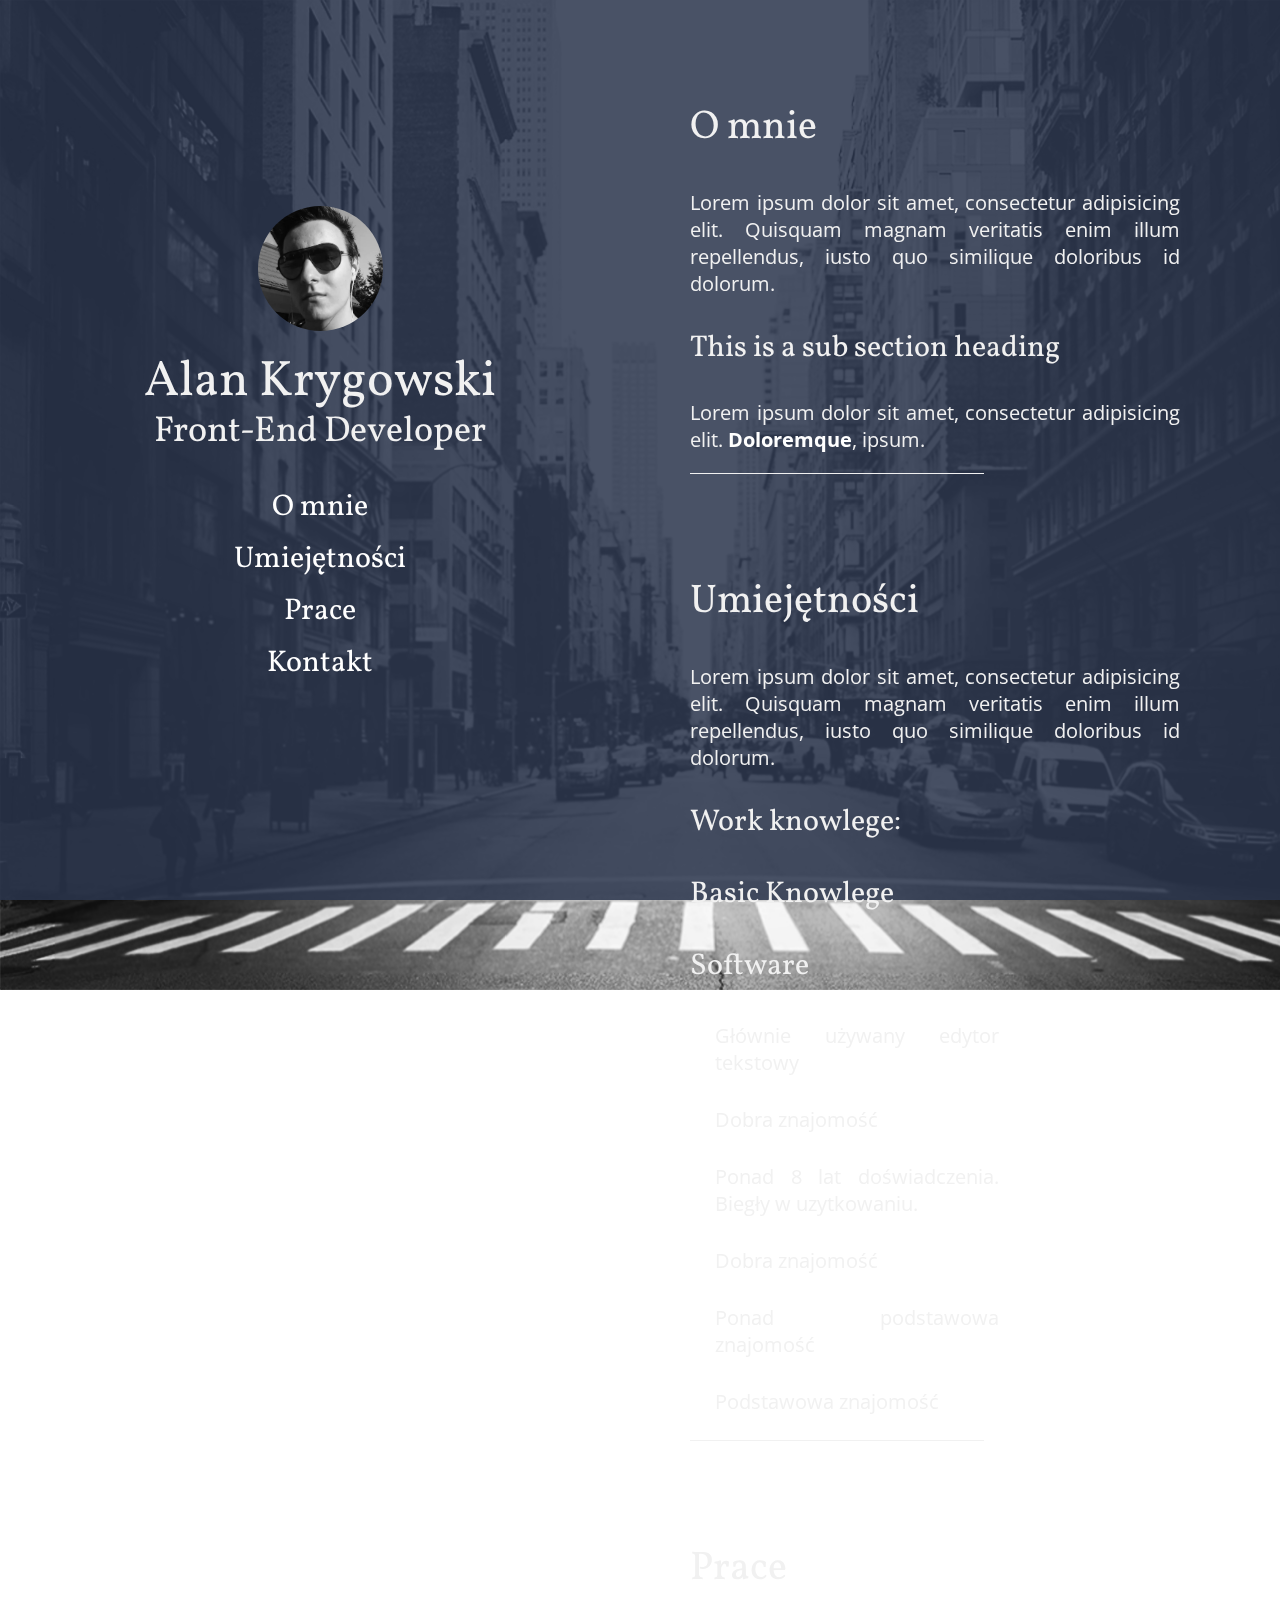
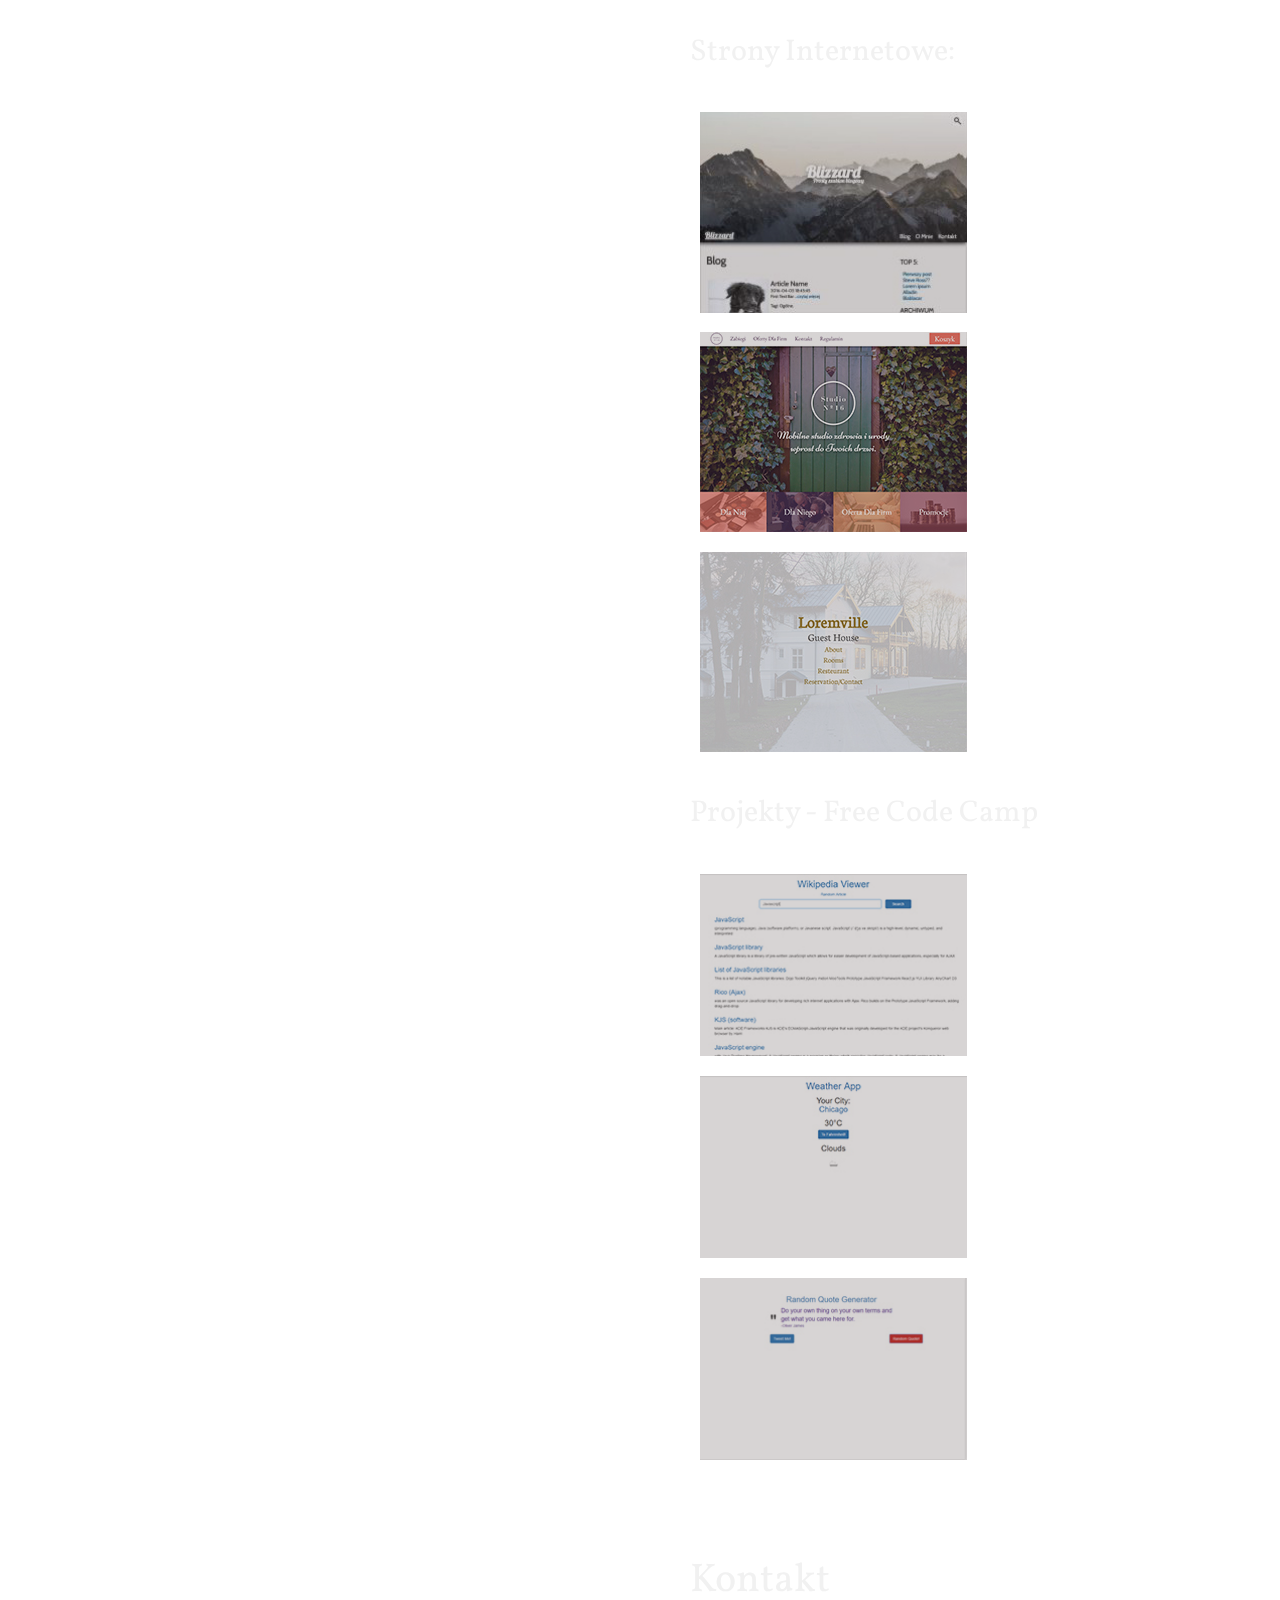
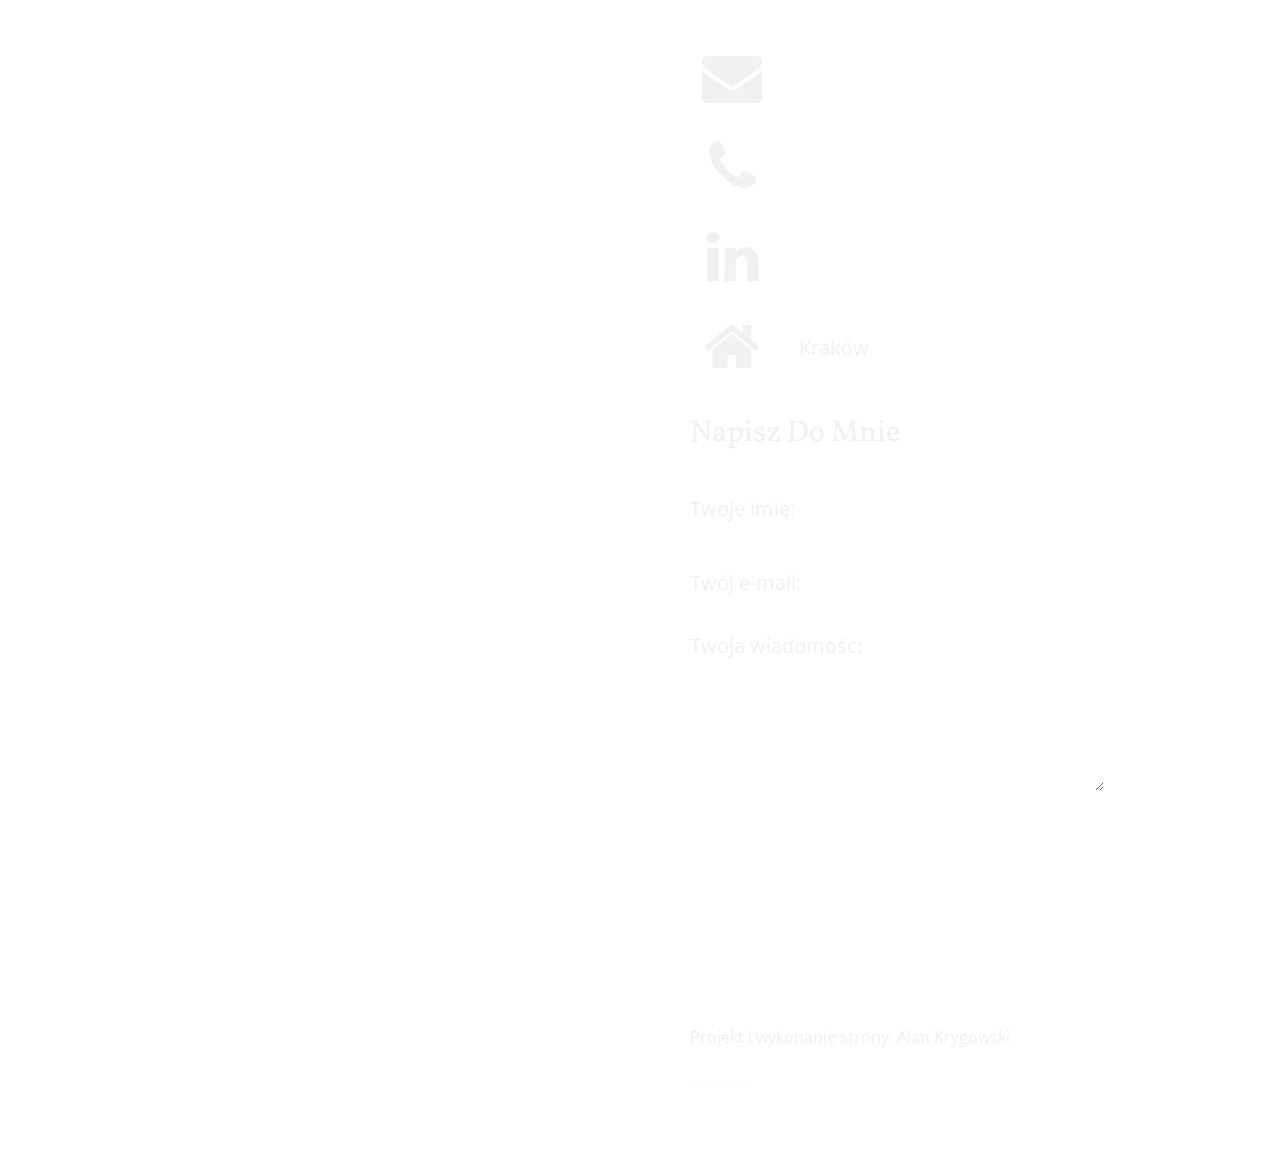
==== index.html @ 6f2c5461 "Added changing bg color, minor tweaks" ====
<!doctype html>

<html lang="en">
<head>
    <meta charset="utf-8">

    <title>Alan Krygowski</title>
    <meta name="description" content="Front End Developer Portfolio">
    <meta name="author" content="Alan Krygowski">
    <meta name="viewport" content="width=device-width, initial-scale=1">

    <link rel="stylesheet" href="css/normalize.css">
    <link rel="stylesheet" href="css/style.css">

    <!-- Fontello: -->
    <link rel="stylesheet" href="css/fontello-embedded.css">

    <!-- Devicon: -->
    <link rel="stylesheet" href="https://cdn.rawgit.com/konpa/devicon/master/devicon.min.css">

  <!--[if lt IE 9]>
    <script src="https://cdnjs.cloudflare.com/ajax/libs/html5shiv/3.7.3/html5shiv.js"></script>
  <![endif]-->
</head>

<body>
    <div class="bg" id="bg-image"></div>
    <div class="bg" id="bg-tint">
        <div class="bg-tint-color" id="about-me-tint"></div>
        <div class="bg-tint-color" id="skills-tint"></div>
        <div class="bg-tint-color" id="works-tint"></div>
        <div class="bg-tint-color" id="contact-tint"></div>
    </div>
    <div id="main-window">
        <header class="main-window-panels" id="main-right-panel">
            <div class="inner-container">
                <div id="profile-picture">
                    <img src="img/prof.jpg" width="125px" height="125px" alt="profile image">
                </div>
                <h1>Alan Krygowski</h1>
                <h2>Front-End Developer</h2>
                <div class="links">
                    <h3><a href="#about-me">O mnie</a></h3>
                    <h3><a href="#skills">Umiejętności</a></h3>
                    <h3><a href="#works">Prace</a></h3>
                    <h3><a href="#contact">Kontakt</a></h3>
                </div>
            </div>
        </header>
        <div class="main-window-panels" id="main-left-panel">
            <div class="inner-container">
                <section id="about-me">
                    <div class="section-anchor"></div>
                    <h2>O mnie</h2>
                    <p>Lorem ipsum dolor sit amet, consectetur adipisicing elit. Quisquam magnam veritatis enim illum repellendus, iusto quo similique doloribus id dolorum.</p>
                    <h3>This is a sub section heading</h3>
                    <p>Lorem ipsum dolor sit amet, consectetur adipisicing elit. <a href="#">Doloremque</a>, ipsum.</p>
                    <div class="section-bottom-line"></div>
                </section>
                <section id="skills">
                    <div class="section-anchor"></div>

                    <h2>Umiejętności</h2>
                    <p>Lorem ipsum dolor sit amet, consectetur adipisicing elit. Quisquam magnam veritatis enim illum repellendus, iusto quo similique doloribus id dolorum.</p>
                    <h3>Work knowlege:</h3>
                    <p class="icons">
                        <i class="devicon-html5-plain"></i>
                        <i class="devicon-css3-plain"></i>
                        <i class="devicon-javascript-plain"></i>
                        <i class="devicon-jquery-plain-wordmark"></i>
                        <i class="devicon-sass-original"></i>
                        <i class="devicon-less-plain-wordmark"></i>
                        <i class="devicon-bootstrap-plain"></i>
                    </p>
                    <h3>Basic Knowlege</h3>
                    <p class="icons">
                        <i class="devicon-php-plain"></i>
                        <i class="devicon-mysql-plain"></i>
                        <i class="devicon-wordpress-plain"></i>
                        <i class="devicon-python-plain"></i>
                        <i class="devicon-git-plain"></i>
                         <i class="devicon-c-plain"></i>
                         <i class="devicon-cplusplus-plain"></i>
                         <i class="devicon-java-plain"></i>
                    </p>
                    <h3>Software</h3>
                    <div class="icons-software">

                        <div class="icon-text-box flex-vert-center">
                            <div class="icon-text-box-left">
                                 <i class="devicon-atom-original"></i>
                            </div>
                            <div class="icon-text-box-right">
                                <p>Głównie używany edytor tekstowy</p>
                            </div>
                        </div>

                        <div class="icon-text-box flex-vert-center">
                            <div class="icon-text-box-left">
                                <i class="devicon-github-plain"></i>
                            </div>
                            <div class="icon-text-box-right">
                                <p>Dobra znajomość</p>
                            </div>
                        </div>
                        <div class="icon-text-box flex-vert-center">
                            <div class="icon-text-box-left">
                                <i class="devicon-photoshop-plain"></i>
                            </div>
                            <div class="icon-text-box-right">
                                <p>Ponad 8 lat doświadczenia. Biegły w uzytkowaniu.</p>
                            </div>
                        </div>


                        <div class="icon-text-box flex-vert-center">
                            <div class="icon-text-box-left">
                                <i class="devicon-gimp-plain"></i>
                            </div>
                            <div class="icon-text-box-right">
                                <p>Dobra znajomość</p>
                            </div>
                        </div>

                        <div class="icon-text-box flex-vert-center">
                            <div class="icon-text-box-left">
                                 <i class="devicon-inkscape-plain"></i>
                            </div>
                            <div class="icon-text-box-right">
                                <p>Ponad podstawowa znajomość</p>
                            </div>
                        </div>

                        <div class="icon-text-box flex-vert-center">
                            <div class="icon-text-box-left">
                                 <i class="devicon-illustrator-plain"></i>
                            </div>
                            <div class="icon-text-box-right">
                                <p>Podstawowa znajomość</p>
                            </div>
                        </div>
                    </div>
                    <div class="section-bottom-line"></div>
                </section>


                <section id="works">
                    <div class="section-anchor"></div>
                    <h2>Prace</h2>
                    <h3>Strony Internetowe:</h3>
                    <div class="works-gallery">
                        <figure class="tint" onClick="sideScreen('blizz')">
                            <img src="img/works/blizz-ipad-small.JPG" height="200" width="267" alt="Website thumbnail image">
                        </figure>
                        <figure class="tint" onClick="sideScreen('mbs16')">
                            <img src="img/works/mbs16-ipad-small.jpg" height="200" width="267" alt="Website thumbnail image">
                        </figure>
                        <figure class="tint" onClick="sideScreen('lorem')">
                            <img src="img/works/lorem-ipad-small.jpg" height="200" width="267" alt="Website thumbnail image">
                        </figure>
                    </div>
                    <h3>Projekty - Free Code Camp </h3>
                    <div class="works-gallery">
                        <a href="http://codepen.io/aln447/full/QEZVZY/" target="_blank" title="Hyperlink to the Wikipedia search app">
                            <figure class="tint">
                                <img src="img/works/codp-wikipedia.jpg" height="200" width="267">
                            </figure>
                        </a>
                        <a href="http://codepen.io/aln447/full/KrOqJk/" target="_blank" title="Hyperlink to the Weather App">
                            <figure class="tint">
                                <img src="img/works/codp-weather.jpg" height="200" width="267">
                            </figure>
                        </a>
                        <a href="http://codepen.io/aln447/full/KrOggx/" target="_blank" title="Hyperlink to the Random Quote Generator">
                            <figure class="tint">
                                <img src="img/works/codp-randquote.jpg" height="200" width="267">
                            </figure>
                        </a>
                    </div>
                </section>
                <section id="contact">
                    <h2>Kontakt</h2>
                    <div class="icons-contact">
                        <div class="icon-text-box flex-vert-center">
                            <div class="icon-text-box-left">
                                 <i class="icon-mail-alt"></i>
                            </div>
                            <div class="icon-text-box-right">
                                <p><a href="mailto:aln447@gmail.com">aln447@gmail.com</a></p>
                            </div>
                        </div>
                        <div class="icon-text-box flex-vert-center">
                            <div class="icon-text-box-left">
                                 <i class="icon-phone"></i>
                            </div>
                            <div class="icon-text-box-right">
                                <p><a href="tel:+48505906315">505906315</a></p>
                            </div>
                        </div>
                        <div class="icon-text-box flex-vert-center">
                            <div class="icon-text-box-left">
                                 <i class="icon-linkedin"></i>
                            </div>
                            <div class="icon-text-box-right">
                                <p><a href="https://www.linkedin.com/in/alan-krygowski-39789a126">Alan Krygowski</a></p>
                            </div>
                        </div>
                        <div class="icon-text-box flex-vert-center">
                            <div class="icon-text-box-left">
                                 <i class="icon-home"></i>
                            </div>
                            <div class="icon-text-box-right">
                                <p>Kraków</p>
                            </div>
                        </div>
                    </div>
                    <h3>Napisz Do Mnie</h3>
                    <form action="" id="contact-form">
                        <p><label for="name">Twoje imię:</label><input type="text" name="name" placeholder="Alejandro Jodorowsky"></p>
                        <p><label for="name">Twój e-mail:</label><input type="text" name="e-mail" placeholder="a.jodorowsky44@example.com"></p>
                        <p><label for="name">Twoja wiadomośc:</label><textarea name="content" rows="5" placeholder="Witam. Piszę w sprawie....."></textarea></p>
                        <p><a href='#' onclick='this.parentNode.submit(); return false;'>Wyślij</a></p>
                    </form>
                </section>
                <footer>
                    <p>Projekt i wykonanie strony: Alan Krygowski</p>
                    <p><small>Przepraszam za typowo hipsterskie portfolio. Nigdy nawet nie byłem w Nowym Jorku</small></p>
                </footer>
            </div>
        </div>
    </div> <!--MAIN PANEL END -->
    <div id="side-panel" class="flex-vert-center right-padding">
        <div id="side-panel-inner-container" class="flex-vert-center">
            <div id="side-panel-close" class="flex-vert-center" onClick="sideScreenClose()">
                <i class="icon-left-big"></i>
            </div>
            <div id="side-panel-image-box">
                <img src="" id="ipad-img" alt="Image of the website on an ipad size display">
                <img src="" id="iphone-img"  class="right-padding" alt="Image of the website on an iphone size display">
            </div>
            <div id="side-panel-text-box">
                <div id="text-box-inner-container" class="right-padding">
                    <h2 id="work-title"></h2>
                    <div id="work-description"></div>
                    <h3>Technologie:</h3>
                    <ul id="work-technologies">
                    </ul>
                    <h3><a id="work-site" href="#">Link do strony</a></h3>
                </div>
            </div>
        </div>
    </div>
    <script src="scripts/jquery.js"></script>
    <script src="scripts/script.js"></script>


</body>
</html>
---- css/style.css ----
@import 'https://fonts.googleapis.com/css?family=Open+Sans:400,700|Vollkorn:400,600';
/*--------------------------------*    BODY AND BACKGROUND SETTINGS

    z-index: 7 -> background image
    z-index: 8 -> background tint
\*--------------------------------*/
body, html {
  width: 100%;
  height: 100%;
}

body {
  color: #f1f1f1;
  font-family: 'Open Sans', sans-serif;
  margin: 0px;
  padding: 0px;
  font-size: 20px;
  overflow-x: hidden;
}

body.hide-overflow {
  overflow: hidden;
}

.bg {
  position: fixed;
  width: 110%;
  height: 110%;
  top: 0px;
  left: 0px;
}

#bg-image {
  background-image: url("/img/bg/hd.jpg");
  background-size: cover;
  z-index: 7;
}

#bg-tint {
  opacity: 0.85;
  z-index: 8;
}

.bg-tint-color {
  width: 100%;
  height: 100%;
  position: fixed;
  top: 0;
  left: 0;
}

#about-me-tint {
  background: #29344b;
  z-index: 30;
  opacity: 1;
}

#skills-tint {
  background: #26362d;
  z-index: 31;
  opacity: 0;
}

#works-tint {
  background: #362626;
  z-index: 32;
  opacity: 0;
}

#contact-tint {
  background: #263633;
  z-index: 33;
  opacity: 0;
}

/*--------------------------*    GLOBALLY USED EFFECTS
\*--------------------------*/
.flex-vert-center {
  display: flex;
  align-items: center;
}

/*--------------------------*           HEADINGS
\*--------------------------*/
h1, h2, h3 {
  font-family: 'Vollkorn', serif;
  font-weight: 400;
}

h1 {
  font-size: 250%;
}

h2 {
  font-size: 200%;
}

h3 {
  font-size: 150%;
}

a {
  text-decoration: none;
  color: white;
  font-weight: 700;
  position: relative;
}

a:after {
  content: '';
  position: absolute;
  bottom: 0;
  left: 0;
  width: 0%;
  border-bottom: 2px solid white;
  transition: 0.4s;
}

a:hover:after {
  width: 100%;
}

p {
  text-align: justify;
  -moz-text-align-last: left;
  /* Code for Firefox */
  -webkit-text-align-last: left;
  /* Code for Firefox */
  text-align-last: left;
}

/*==========================*       MAIN WEBSITE PANEL
\*==========================*/
#main-window {
  position: relative;
  z-index: 8;
  width: 100vw;
  left: 0px;
  transition: left 0.6s ease;
}

#main-window.hide-main {
  left: -100vw;
}

.main-window-panels {
  position: relative;
  float: right;
  width: 50%;
}

.main-window-panels .inner-container {
  padding: 50px;
}

#main-right-panel {
  text-align: center;
  height: 100vh;
  display: flex;
  justify-content: center;
  position: fixed;
}

#main-right-panel .inner-container {
  align-self: center;
}

#main-right-panel h1 {
  margin-bottom: -10px;
  margin-top: 10px;
}

#main-right-panel h2 {
  margin-top: 0;
  font-size: 180%;
}

#main-right-panel h3 {
  margin: 10px 0 10px 0;
}

#main-right-panel a {
  font-weight: normal;
}

#main-right-panel img {
  border-radius: 50%;
}

#side-panel {
  position: fixed;
  width: 100vw;
  height: 100vh;
  top: 0;
  left: 0;
  background: rgba(0, 0, 0, 0.1);
  z-index: 20;
  overflow-y: auto;
  padding: 0;
  justify-content: center;
  transition: left 0.6s ease, opacity 0.8s ease;
  opacity: 1;
}

#side-panel.right-padding {
  left: 110vw;
  opacity: 0;
}

#side-panel-inner-container {
  position: relative;
  overflow: hidden;
  padding: auto 100px;
  display: flex;
  justify-content: center;
}

#side-panel-image-box {
  float: left;
  position: relative;
  width: calc(100% - 500px);
  height: 100%;
  z-index: 22;
}

#side-panel-text-box {
  width: 350px;
  float: left;
  padding-left: 20px;
  height: 100%;
  max-height: 90vh;
  overflow-y: auto;
  overflow-x: hidden;
  font-size: 80%;
  z-index: 21;
}

#text-box-inner-container {
  width: 100%;
  transition: padding-left 1s ease;
}

#text-box-inner-container.right-padding {
  padding-left: 180px;
}

@media (max-width: 950px) {
  #side-panel-text-box {
    width: 250px;
  }
}

#ipad-img {
  max-height: 80%;
  max-width: 80%;
  width: auto;
  height: auto;
  float: left;
}

#iphone-img {
  position: absolute;
  max-width: 70%;
  max-height: 70%;
  width: auto;
  height: auto;
  float: right;
  bottom: 0;
  right: 0;
  transition: right 1.2s ease;
  box-shadow: 0px 3px 60.59px 12.41px rgba(0, 0, 0, 0.35);
}

#iphone-img.right-padding {
  right: -150px;
}

#side-panel-close {
  position: fixed;
  height: 100vh;
  width: 50px;
  top: 0;
  left: 0;
  cursor: pointer;
}

#side-panel-close i:before {
  font-size: 50px;
}

#side-panel-close:hover i:before {
  color: #543b3b;
}

@media (max-width: 850px) {
  #side-panel,
  #side-panel-inner-container {
    display: block;
  }
  #side-panel-inner-container {
    padding: 50px;
  }
  #side-panel-image-box {
    float: none;
    width: auto;
  }
  #ipad-img,
  #iphone-img {
    position: relative;
    float: none;
    max-width: none;
    max-height: none;
    width: 100%;
    margin-bottom: 25px;
  }
  #side-panel-text-box {
    width: auto;
    float: none;
    height: auto;
    max-height: none;
  }
  #side-panel-close i:before {
    font-size: 35px;
  }
}

/*============================*            SECTIONS
\*============================*/
section {
  padding-bottom: 50px;
  padding-right: 50px;
}

.section-anchor {
  display: block;
  margin-top: 50px;
}

.section-bottom-line {
  display: block;
  width: 60%;
  border-bottom: 1px solid #f1f1f1;
  overflow: hidden;
  clear: both;
}

/*-------------------*    SKILLS WINDOW
\*-------------------*/
i:before {
  font-size: 60px;
  line-height: 1.3;
  margin: 5px;
  transition: color 0.2s ease-out;
}

/*-------------------*    WORKS WINDOW
\*-------------------*/
#works img {
  max-width: 100%;
  height: auto;
  display: table-row;
}

#works .works-gallery {
  clear: both;
  width: 100%;
  overflow: hidden;
}

#works .tint {
  display: table;
  position: relative;
  float: left;
  margin: 2%;
  cursor: pointer;
}

#works .tint:before {
  content: "";
  display: block;
  position: absolute;
  top: 0;
  bottom: 0;
  left: 0;
  right: 0;
  background: rgba(54, 38, 38, 0.2);
  transition: all .3s linear;
  z-index: 2;
}

#works .tint:hover:before {
  background: none;
}

/*-------------------*    CONTACT WINDOW
\*-------------------*/
#contact p {
  text-align: left;
}

input, textarea {
  background: none;
  font-size: 80%;
  color: rgba(255, 255, 255, 0.7);
  padding: 5px;
  margin: 10px;
  transition: border 0.4s ease;
  color: 0.2s ease;
}

input:focus, textarea:focus {
  color: white;
  outline: none;
  border-color: white;
}

input {
  border: none;
  border-bottom: 2px solid rgba(255, 255, 255, 0.5);
}

textarea {
  clear: both;
  width: 80%;
  border: 2px solid rgba(255, 255, 255, 0.5);
}

footer {
  margin-top: 100px;
  font-size: 80%;
}

footer p {
  text-align: right;
}

footer small {
  font-size: 10%;
}

.icon-text-box {
  clear: both;
  overflow: hidden;
  margin-bottom: 20px;
}

.icon-text-box-left {
  float: left;
}

.icon-text-box-right {
  width: 60%;
  float: left;
  margin-left: 20px;
}

.icon-text-box-right p {
  margin: 5px;
}

/*=============================*    RESPONSIVE CHANGES

    1000px -> Tablets
    600px -> Smartphones

\*==============================*/
@media (max-width: 1000px) {
  .main-window-panels {
    width: 100%;
  }
  #main-right-panel {
    position: relative;
  }
  #main-right-panel h1 {
    font-size: 180%;
  }
  #main-right-panel h2 {
    font-size: 100%;
  }
  section {
    padding-right: 0;
  }
}

@media (max-width: 600px) {
  i:before {
    margin: 0;
  }
}
---- css/fontello-embedded.css ----
@font-face {
  font-family: 'fontello';
  src: url('../font/fontello.eot?69717408');
  src: url('../font/fontello.eot?69717408#iefix') format('embedded-opentype'),
       url('../font/fontello.svg?69717408#fontello') format('svg');
  font-weight: normal;
  font-style: normal;
}
@font-face {
  font-family: 'fontello';
  src: url('[data-uri]') format('woff'),
       url('[data-uri]') format('truetype');
}
/* Chrome hack: SVG is rendered more smooth in Windozze. 100% magic, uncomment if you need it. */
/* Note, that will break hinting! In other OS-es font will be not as sharp as it could be */
/*
@media screen and (-webkit-min-device-pixel-ratio:0) {
  @font-face {
    font-family: 'fontello';
    src: url('../font/fontello.svg?69717408#fontello') format('svg');
  }
}
*/
 
 [class^="icon-"]:before, [class*=" icon-"]:before {
  font-family: "fontello";
  font-style: normal;
  font-weight: normal;
  speak: none;
 
  display: inline-block;
  text-decoration: inherit;
  width: 1em;
  margin-right: .2em;
  text-align: center;
  /* opacity: .8; */
 
  /* For safety - reset parent styles, that can break glyph codes*/
  font-variant: normal;
  text-transform: none;
     
  /* fix buttons height, for twitter bootstrap */
  line-height: 1em;
 
  /* Animation center compensation - margins should be symmetric */
  /* remove if not needed */
  margin-left: .2em;
 
  /* you can be more comfortable with increased icons size */
  /* font-size: 120%; */
 
  /* Uncomment for 3D effect */
  /* text-shadow: 1px 1px 1px rgba(127, 127, 127, 0.3); */
}
.icon-left-big:before { content: '\e800'; } /* '' */
.icon-home:before { content: '\e801'; } /* '' */
.icon-phone:before { content: '\e802'; } /* '' */
.icon-github-circled:before { content: '\f09b'; } /* '' */
.icon-mail-alt:before { content: '\f0e0'; } /* '' */
.icon-linkedin:before { content: '\f0e1'; } /* '' */
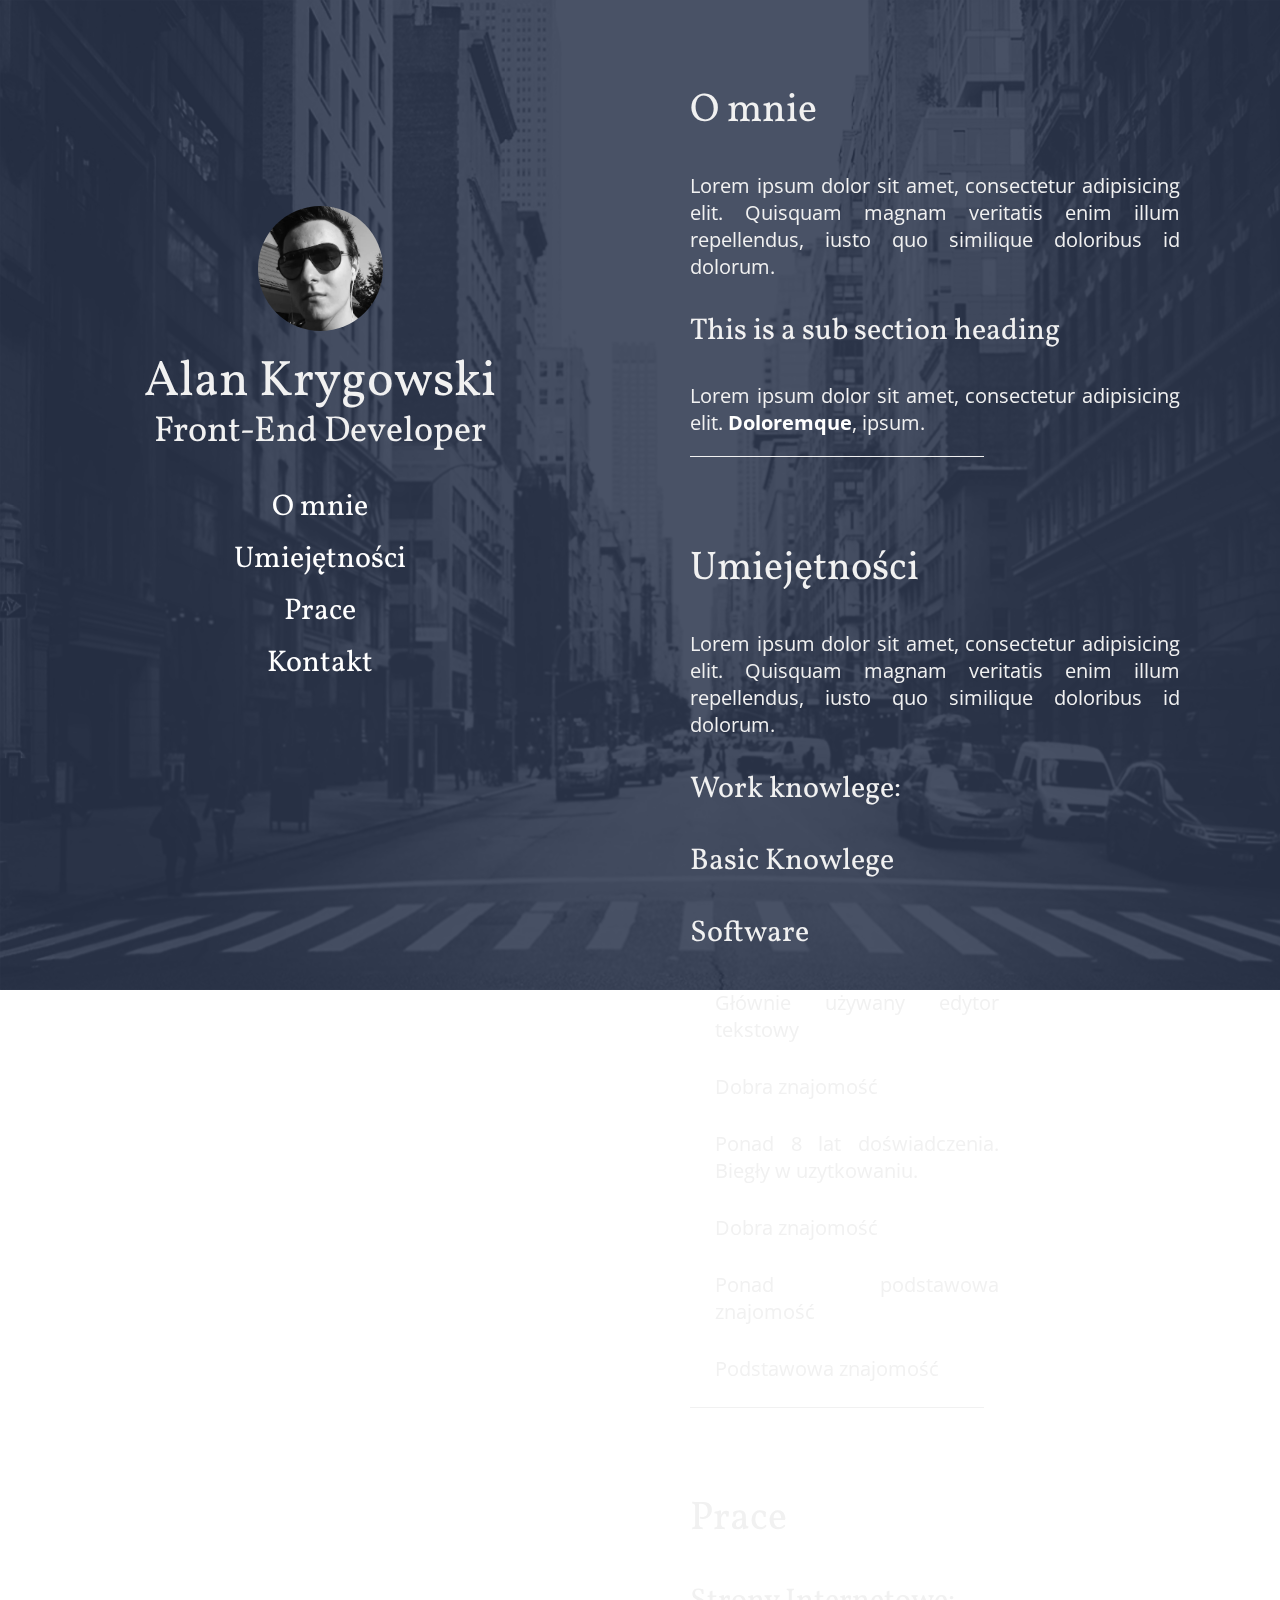
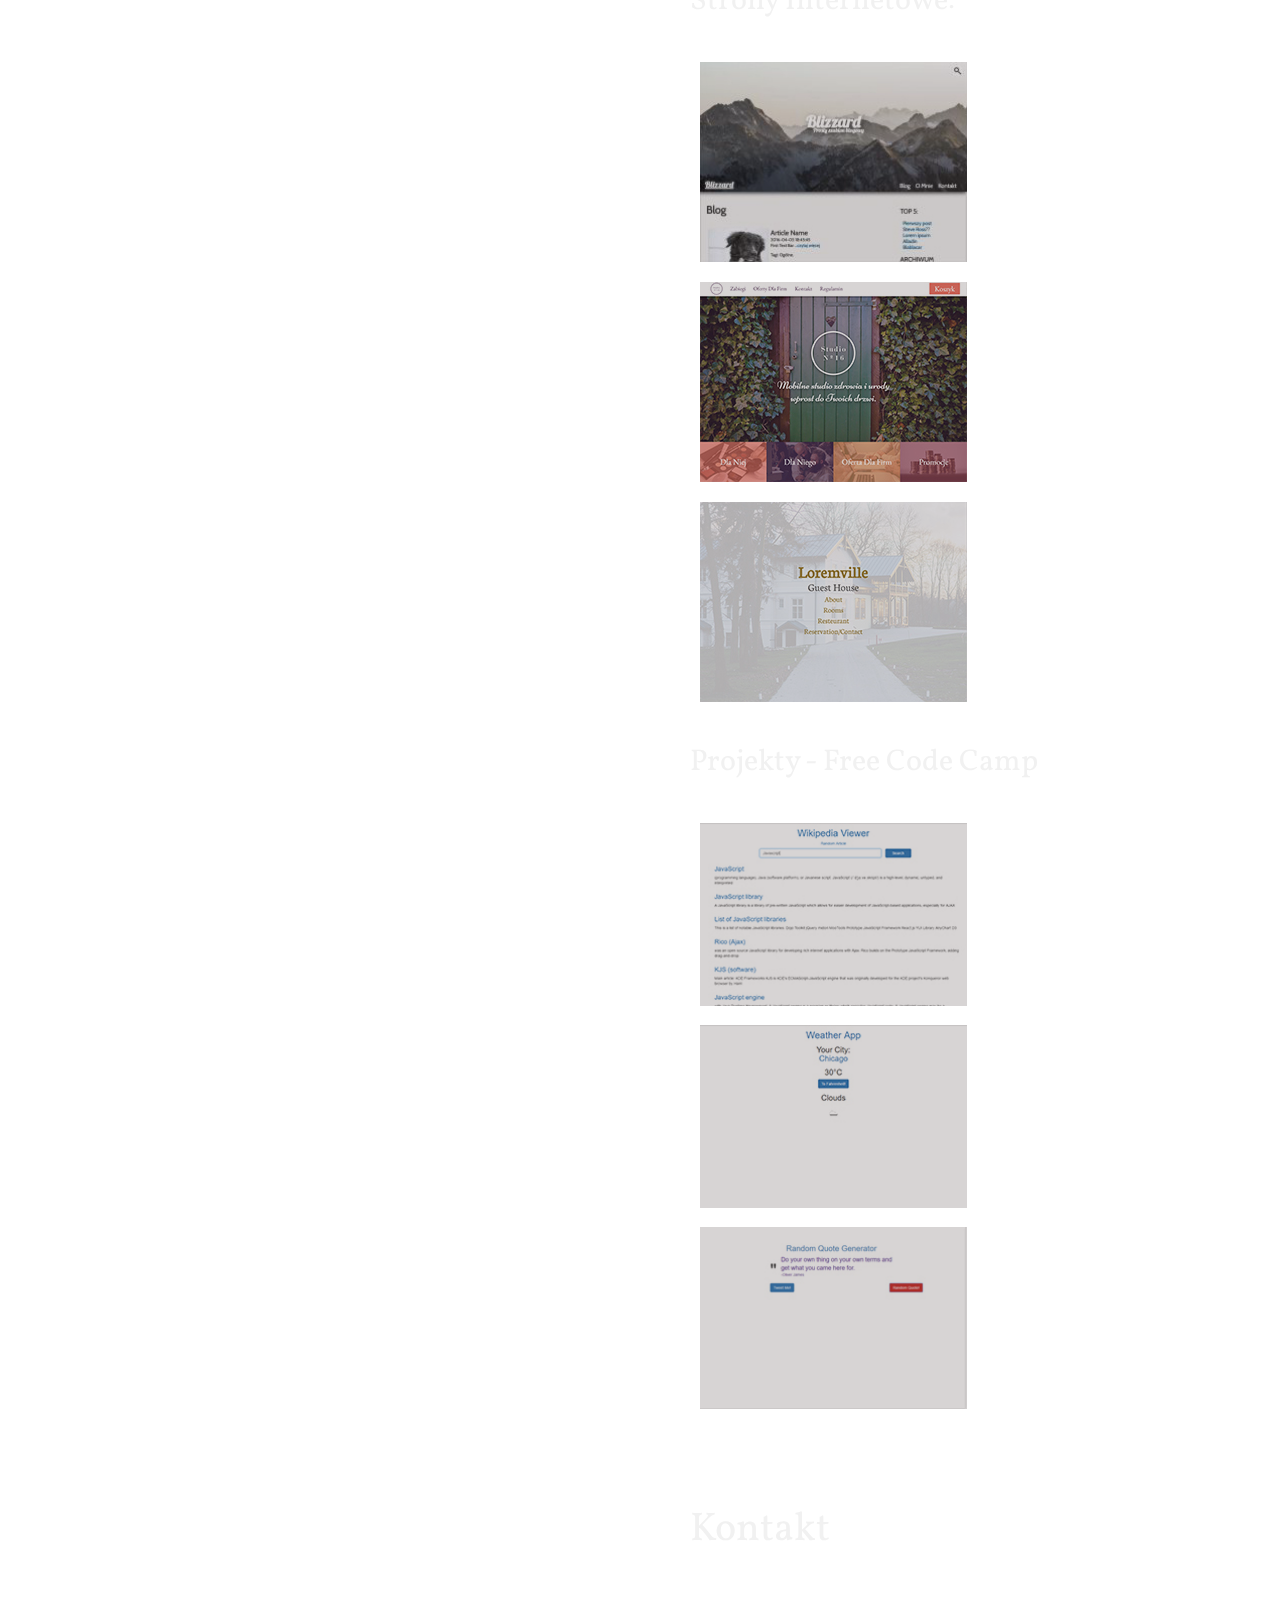
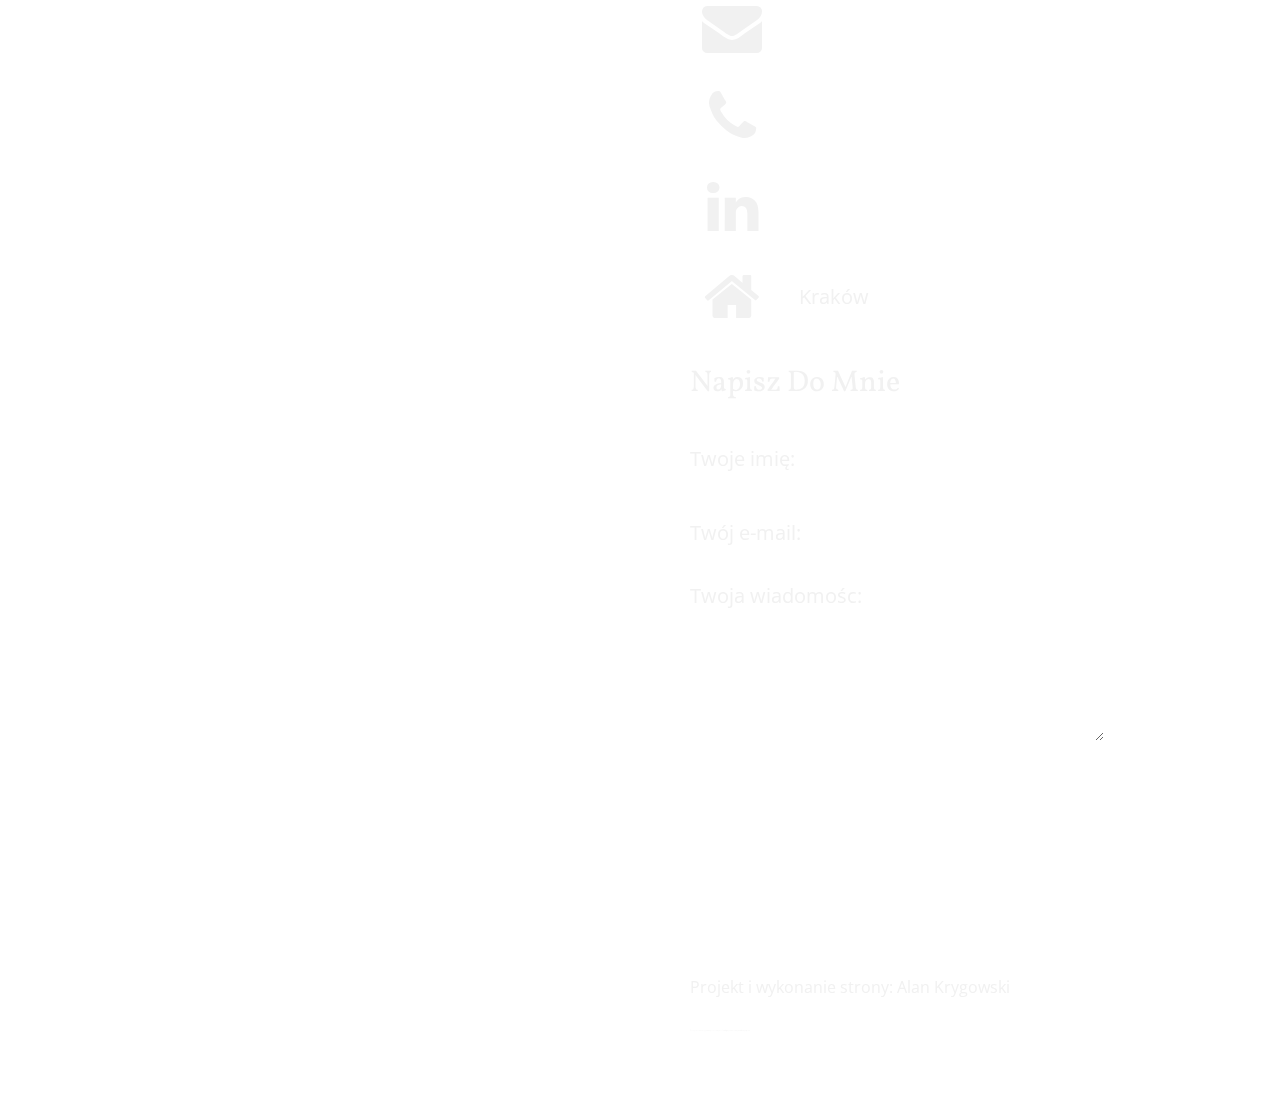
==== commit 0cd3d34f: "Added mailing, minor tweaks in code" ====
--- a/index.html
+++ b/index.html
@@ -50,7 +50,6 @@
         <div class="main-window-panels" id="main-left-panel">
             <div class="inner-container">
                 <section id="about-me">
-                    <div class="section-anchor"></div>
                     <h2>O mnie</h2>
                     <p>Lorem ipsum dolor sit amet, consectetur adipisicing elit. Quisquam magnam veritatis enim illum repellendus, iusto quo similique doloribus id dolorum.</p>
                     <h3>This is a sub section heading</h3>
@@ -58,37 +57,36 @@
                     <div class="section-bottom-line"></div>
                 </section>
                 <section id="skills">
-                    <div class="section-anchor"></div>
 
                     <h2>Umiejętności</h2>
                     <p>Lorem ipsum dolor sit amet, consectetur adipisicing elit. Quisquam magnam veritatis enim illum repellendus, iusto quo similique doloribus id dolorum.</p>
                     <h3>Work knowlege:</h3>
                     <p class="icons">
-                        <i class="devicon-html5-plain"></i>
-                        <i class="devicon-css3-plain"></i>
-                        <i class="devicon-javascript-plain"></i>
-                        <i class="devicon-jquery-plain-wordmark"></i>
-                        <i class="devicon-sass-original"></i>
-                        <i class="devicon-less-plain-wordmark"></i>
-                        <i class="devicon-bootstrap-plain"></i>
+                        <i class="devicon-html5-plain" title="HTML5"></i>
+                        <i class="devicon-css3-plain" title="CSS3"></i>
+                        <i class="devicon-javascript-plain" title="JavaScript"></i>
+                        <i class="devicon-jquery-plain-wordmark" title="jQuery"></i>
+                        <i class="devicon-sass-original" title="Sass"></i>
+                        <i class="devicon-less-plain-wordmark" title="Less"></i>
+                        <i class="devicon-bootstrap-plain" title="Bootstrap"></i>
                     </p>
                     <h3>Basic Knowlege</h3>
                     <p class="icons">
-                        <i class="devicon-php-plain"></i>
-                        <i class="devicon-mysql-plain"></i>
-                        <i class="devicon-wordpress-plain"></i>
-                        <i class="devicon-python-plain"></i>
-                        <i class="devicon-git-plain"></i>
-                         <i class="devicon-c-plain"></i>
-                         <i class="devicon-cplusplus-plain"></i>
-                         <i class="devicon-java-plain"></i>
+                        <i class="devicon-php-plain" title="Php5" ></i>
+                        <i class="devicon-mysql-plain" title="MySQL"></i>
+                        <i class="devicon-wordpress-plain" title="WordPress"></i>
+                        <i class="devicon-python-plain" title="Python"></i>
+                        <i class="devicon-git-plain" title="Git"></i>
+                         <i class="devicon-c-plain" title="C"></i>
+                         <i class="devicon-cplusplus-plain" title="C++"></i>
+                         <i class="devicon-java-plain" title="Java"></i>
                     </p>
                     <h3>Software</h3>
                     <div class="icons-software">
 
                         <div class="icon-text-box flex-vert-center">
                             <div class="icon-text-box-left">
-                                 <i class="devicon-atom-original"></i>
+                                 <i class="devicon-atom-original" title="Atom"></i>
                             </div>
                             <div class="icon-text-box-right">
                                 <p>Głównie używany edytor tekstowy</p>
@@ -97,7 +95,7 @@
 
                         <div class="icon-text-box flex-vert-center">
                             <div class="icon-text-box-left">
-                                <i class="devicon-github-plain"></i>
+                                <i class="devicon-github-plain" title="Github Desktop"></i>
                             </div>
                             <div class="icon-text-box-right">
                                 <p>Dobra znajomość</p>
@@ -105,7 +103,7 @@
                         </div>
                         <div class="icon-text-box flex-vert-center">
                             <div class="icon-text-box-left">
-                                <i class="devicon-photoshop-plain"></i>
+                                <i class="devicon-photoshop-plain" title="Adobe Photoshop"></i>
                             </div>
                             <div class="icon-text-box-right">
                                 <p>Ponad 8 lat doświadczenia. Biegły w uzytkowaniu.</p>
@@ -115,7 +113,7 @@
 
                         <div class="icon-text-box flex-vert-center">
                             <div class="icon-text-box-left">
-                                <i class="devicon-gimp-plain"></i>
+                                <i class="devicon-gimp-plain" title="Gimp"></i>
                             </div>
                             <div class="icon-text-box-right">
                                 <p>Dobra znajomość</p>
@@ -124,7 +122,7 @@
 
                         <div class="icon-text-box flex-vert-center">
                             <div class="icon-text-box-left">
-                                 <i class="devicon-inkscape-plain"></i>
+                                 <i class="devicon-inkscape-plain" title="Inkscape"></i>
                             </div>
                             <div class="icon-text-box-right">
                                 <p>Ponad podstawowa znajomość</p>
@@ -133,7 +131,7 @@
 
                         <div class="icon-text-box flex-vert-center">
                             <div class="icon-text-box-left">
-                                 <i class="devicon-illustrator-plain"></i>
+                                 <i class="devicon-illustrator-plain" title="Adobe Illustrator"></i>
                             </div>
                             <div class="icon-text-box-right">
                                 <p>Podstawowa znajomość</p>
@@ -145,7 +143,6 @@
 
 
                 <section id="works">
-                    <div class="section-anchor"></div>
                     <h2>Prace</h2>
                     <h3>Strony Internetowe:</h3>
                     <div class="works-gallery">
@@ -215,10 +212,10 @@
                         </div>
                     </div>
                     <h3>Napisz Do Mnie</h3>
-                    <form action="" id="contact-form">
+                    <form action="https://formspree.io/aln447@gmail.com" id="contact-form">
                         <p><label for="name">Twoje imię:</label><input type="text" name="name" placeholder="Alejandro Jodorowsky"></p>
-                        <p><label for="name">Twój e-mail:</label><input type="text" name="e-mail" placeholder="a.jodorowsky44@example.com"></p>
-                        <p><label for="name">Twoja wiadomośc:</label><textarea name="content" rows="5" placeholder="Witam. Piszę w sprawie....."></textarea></p>
+                        <p><label for="name">Twój e-mail:</label><input type="email" name="_replyto" placeholder="a.jodorowsky44@example.com"></p>
+                        <p><label for="name">Twoja wiadomośc:</label><textarea name="message" rows="5" placeholder="Witam. Piszę w sprawie....."></textarea></p>
                         <p><a href='#' onclick='this.parentNode.submit(); return false;'>Wyślij</a></p>
                     </form>
                 </section>
--- a/css/style.css
+++ b/css/style.css
@@ -42,8 +42,8 @@
 }
 
 .bg-tint-color {
-  width: 100%;
-  height: 100%;
+  width: 110%;
+  height: 110%;
   position: fixed;
   top: 0;
   left: 0;
@@ -331,11 +331,6 @@
   padding-right: 50px;
 }
 
-.section-anchor {
-  display: block;
-  margin-top: 50px;
-}
-
 .section-bottom-line {
   display: block;
   width: 60%;
@@ -351,6 +346,17 @@
   line-height: 1.3;
   margin: 5px;
   transition: color 0.2s ease-out;
+}
+
+i[data-title]:hover:after {
+  content: attr(data-title);
+  padding: 4px 8px;
+  position: absolute;
+  left: 0;
+  top: 100%;
+  white-space: nowrap;
+  z-index: 3000;
+  background: #26362d;
 }
 
 /*-------------------*    WORKS WINDOW
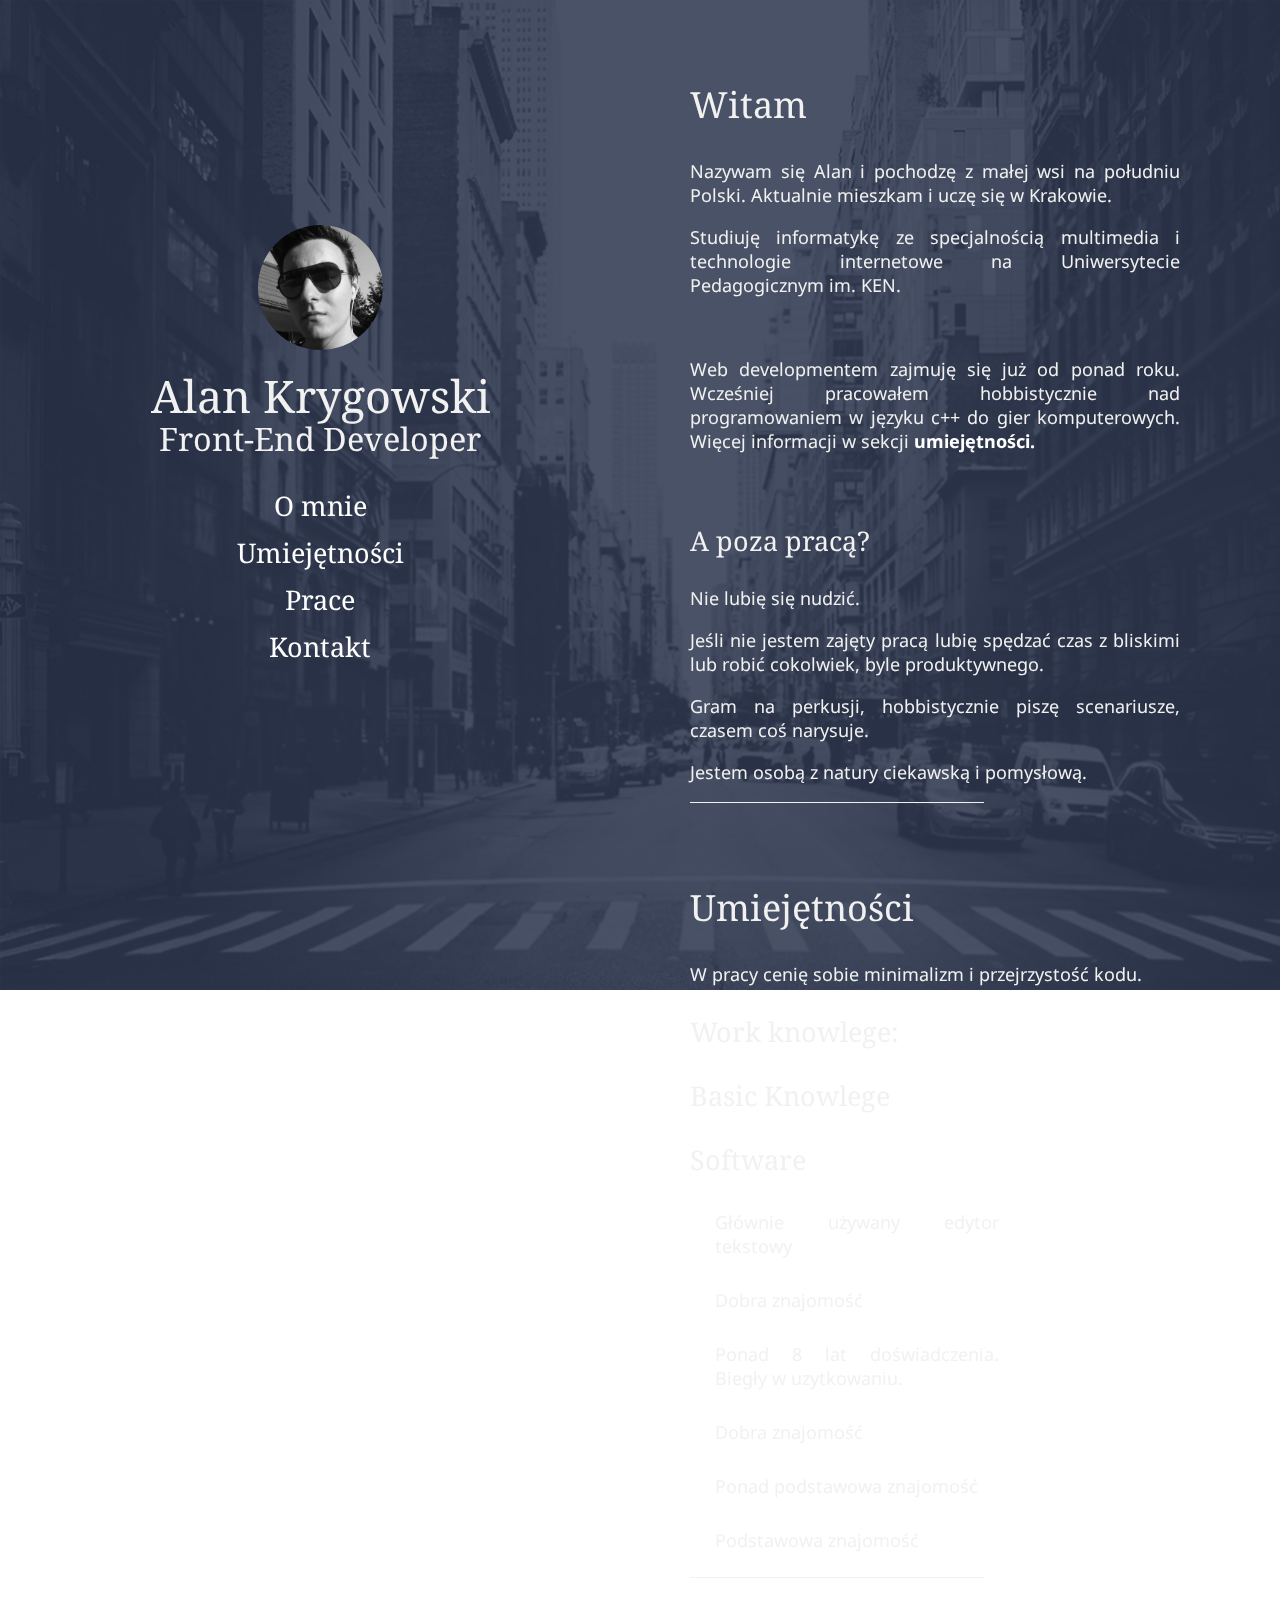
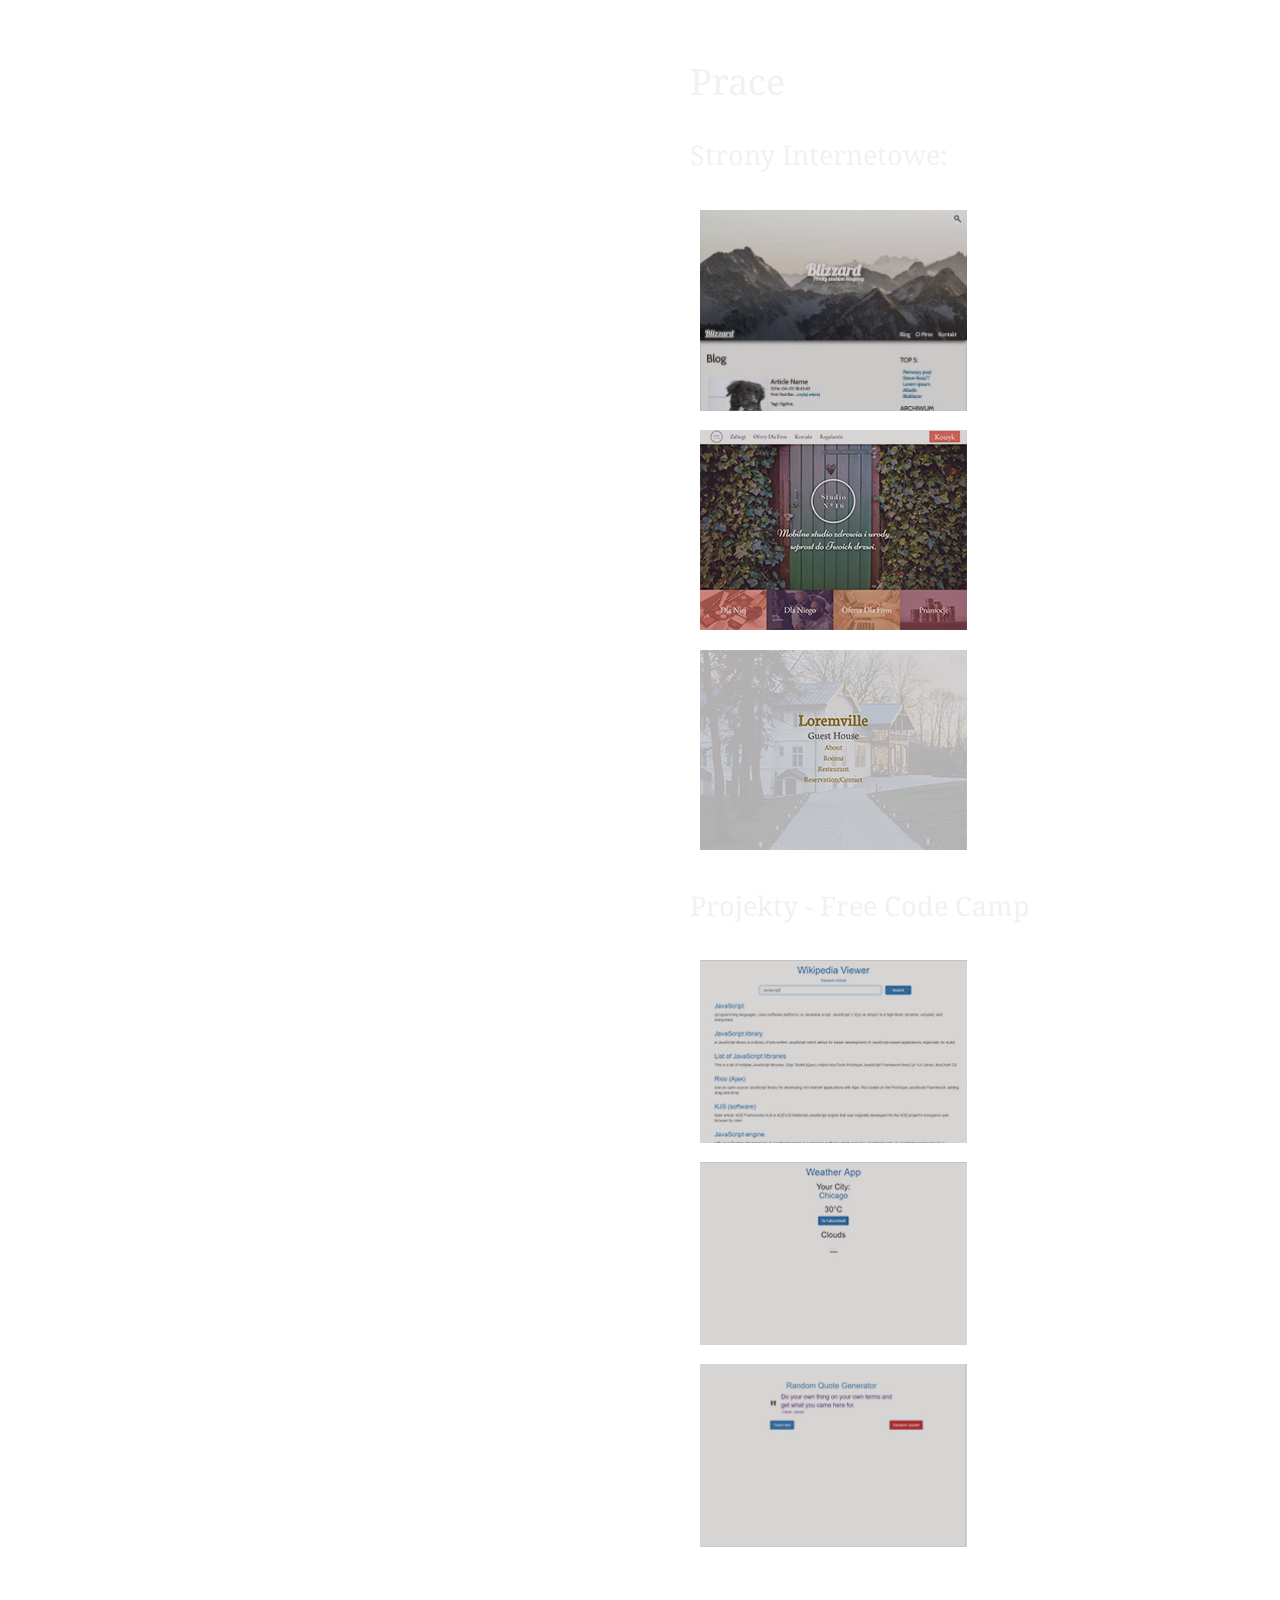
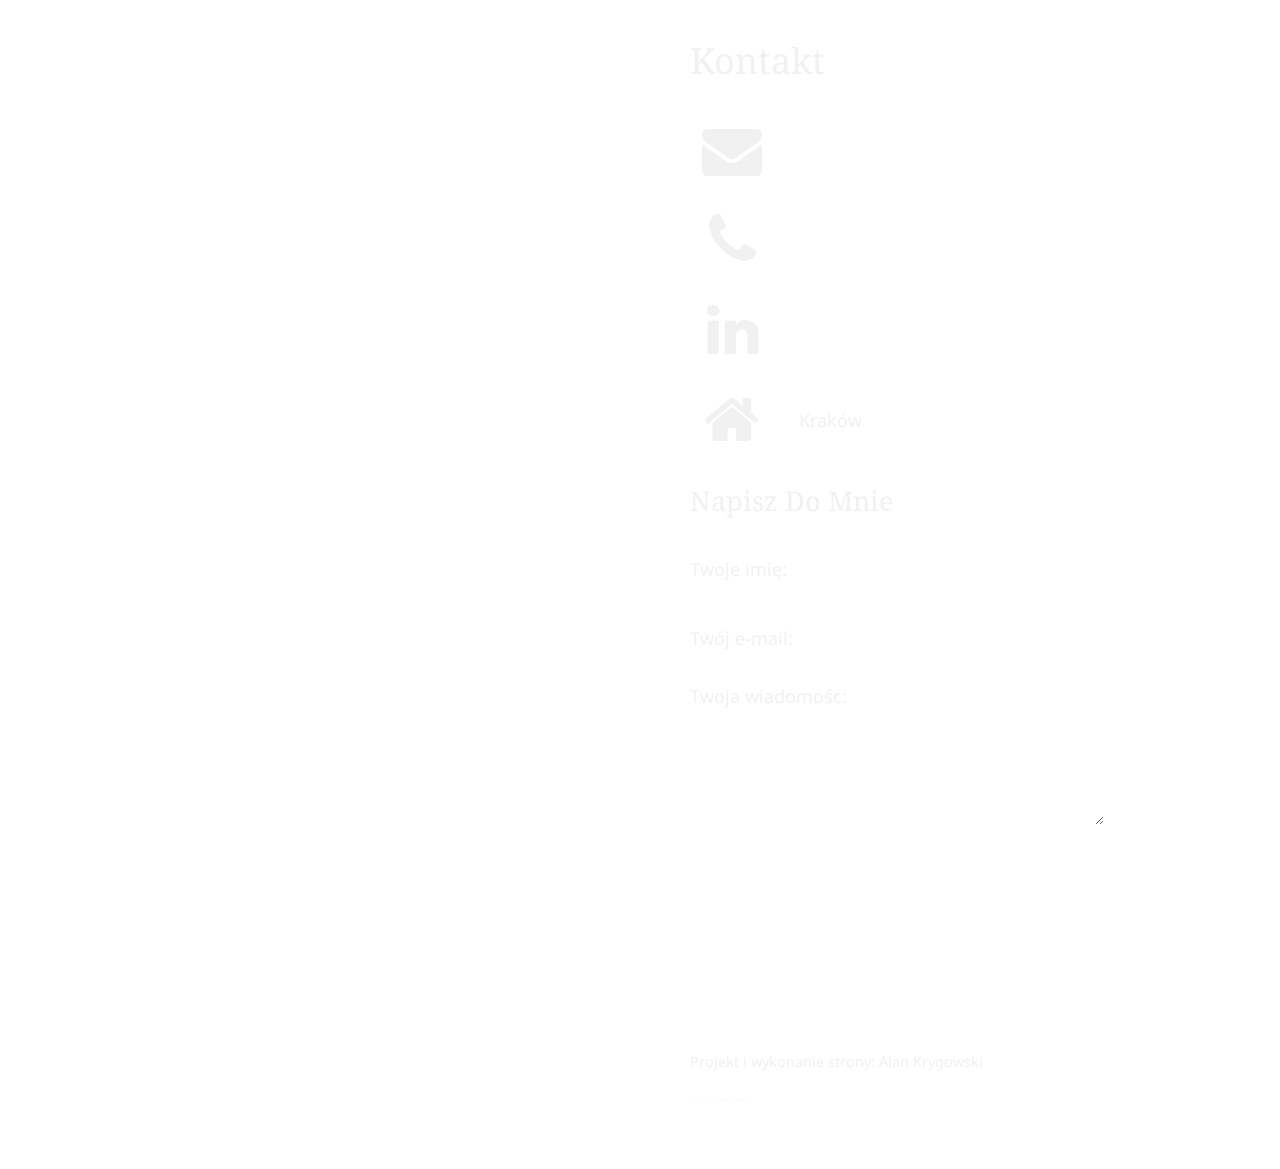
==== commit 596d270a: "Added text, new font, minor tweaks" ====
--- a/index.html
+++ b/index.html
@@ -17,6 +17,8 @@
 
     <!-- Devicon: -->
     <link rel="stylesheet" href="https://cdn.rawgit.com/konpa/devicon/master/devicon.min.css">
+
+    <link href="https://fonts.googleapis.com/css?family=Noto+Sans:400,700|Noto+Serif&subset=latin-ext" rel="stylesheet">
 
   <!--[if lt IE 9]>
     <script src="https://cdnjs.cloudflare.com/ajax/libs/html5shiv/3.7.3/html5shiv.js"></script>
@@ -50,16 +52,35 @@
         <div class="main-window-panels" id="main-left-panel">
             <div class="inner-container">
                 <section id="about-me">
-                    <h2>O mnie</h2>
-                    <p>Lorem ipsum dolor sit amet, consectetur adipisicing elit. Quisquam magnam veritatis enim illum repellendus, iusto quo similique doloribus id dolorum.</p>
-                    <h3>This is a sub section heading</h3>
-                    <p>Lorem ipsum dolor sit amet, consectetur adipisicing elit. <a href="#">Doloremque</a>, ipsum.</p>
+                    <h2>Witam</h2>
+                    <p>
+                        Nazywam się Alan i pochodzę z małej wsi na południu Polski. Aktualnie mieszkam i uczę się w Krakowie.
+                    </p>
+                    <p>
+                        Studiuję informatykę ze specjalnością multimedia i technologie internetowe na Uniwersytecie Pedagogicznym im. KEN.
+                    </p>
+                    <br />
+                    <p>
+                        Web developmentem zajmuję się już od ponad roku. Wcześniej pracowałem hobbistycznie nad programowaniem w języku c++ do gier komputerowych. Więcej informacji w sekcji <a href="#skills">umiejętności.</a>
+                    </p>
+                    <br />
+                    <h3>A poza pracą?</h3>
+                    <p>Nie lubię się nudzić.</p>
+                    <p>
+                        Jeśli nie jestem zajęty pracą lubię spędzać czas z bliskimi lub robić cokolwiek, byle produktywnego.
+                    </p>
+                    <p>
+                        Gram na perkusji, hobbistycznie piszę scenariusze, czasem coś narysuje.
+                    </p>
+                    <p>
+                        Jestem osobą z natury ciekawską i pomysłową.
+                    </p>
                     <div class="section-bottom-line"></div>
                 </section>
                 <section id="skills">
 
                     <h2>Umiejętności</h2>
-                    <p>Lorem ipsum dolor sit amet, consectetur adipisicing elit. Quisquam magnam veritatis enim illum repellendus, iusto quo similique doloribus id dolorum.</p>
+                    <p>W pracy cenię sobie minimalizm i przejrzystość kodu. </p>
                     <h3>Work knowlege:</h3>
                     <p class="icons">
                         <i class="devicon-html5-plain" title="HTML5"></i>
@@ -212,11 +233,11 @@
                         </div>
                     </div>
                     <h3>Napisz Do Mnie</h3>
-                    <form action="https://formspree.io/aln447@gmail.com" id="contact-form">
-                        <p><label for="name">Twoje imię:</label><input type="text" name="name" placeholder="Alejandro Jodorowsky"></p>
-                        <p><label for="name">Twój e-mail:</label><input type="email" name="_replyto" placeholder="a.jodorowsky44@example.com"></p>
-                        <p><label for="name">Twoja wiadomośc:</label><textarea name="message" rows="5" placeholder="Witam. Piszę w sprawie....."></textarea></p>
-                        <p><a href='#' onclick='this.parentNode.submit(); return false;'>Wyślij</a></p>
+                    <form action="https://formspree.io/aln447@gmail.com" method="POST" id="contact-form">
+                        <p><label for="name">Twoje imię:</label><input type="text" name="name" id="contact-name" placeholder="Alejandro Jodorowsky" required ></p>
+                        <p><label for="name">Twój e-mail:</label><input type="email" name="_replyto"  id="contact-mail" placeholder="a.jodorowsky44@example.com" required ></p>
+                        <p><label for="name">Twoja wiadomośc:</label><textarea name="message" rows="5"  id="contact-message" placeholder="Witam. Piszę w sprawie....." required ></textarea></p>
+                        <p><a href='javascript:void(0)' id="contact-submit">Wyślij</a></p>
                     </form>
                 </section>
                 <footer>
@@ -228,7 +249,7 @@
     </div> <!--MAIN PANEL END -->
     <div id="side-panel" class="flex-vert-center right-padding">
         <div id="side-panel-inner-container" class="flex-vert-center">
-            <div id="side-panel-close" class="flex-vert-center" onClick="sideScreenClose()">
+            <div id="side-panel-close" class="flex-vert-center" >
                 <i class="icon-left-big"></i>
             </div>
             <div id="side-panel-image-box">
--- a/css/style.css
+++ b/css/style.css
@@ -1,4 +1,3 @@
-@import 'https://fonts.googleapis.com/css?family=Open+Sans:400,700|Vollkorn:400,600';
 /*--------------------------------*    BODY AND BACKGROUND SETTINGS
 
     z-index: 7 -> background image
@@ -11,10 +10,10 @@
 
 body {
   color: #f1f1f1;
-  font-family: 'Open Sans', sans-serif;
+  font-family: 'Noto Sans', sans-serif;
   margin: 0px;
   padding: 0px;
-  font-size: 20px;
+  font-size: 18px;
   overflow-x: hidden;
 }
 
@@ -83,7 +82,7 @@
 /*--------------------------*           HEADINGS
 \*--------------------------*/
 h1, h2, h3 {
-  font-family: 'Vollkorn', serif;
+  font-family: 'Noto Serif', serif;
   font-weight: 400;
 }
 
@@ -348,17 +347,6 @@
   transition: color 0.2s ease-out;
 }
 
-i[data-title]:hover:after {
-  content: attr(data-title);
-  padding: 4px 8px;
-  position: absolute;
-  left: 0;
-  top: 100%;
-  white-space: nowrap;
-  z-index: 3000;
-  background: #26362d;
-}
-
 /*-------------------*    WORKS WINDOW
 \*-------------------*/
 #works img {
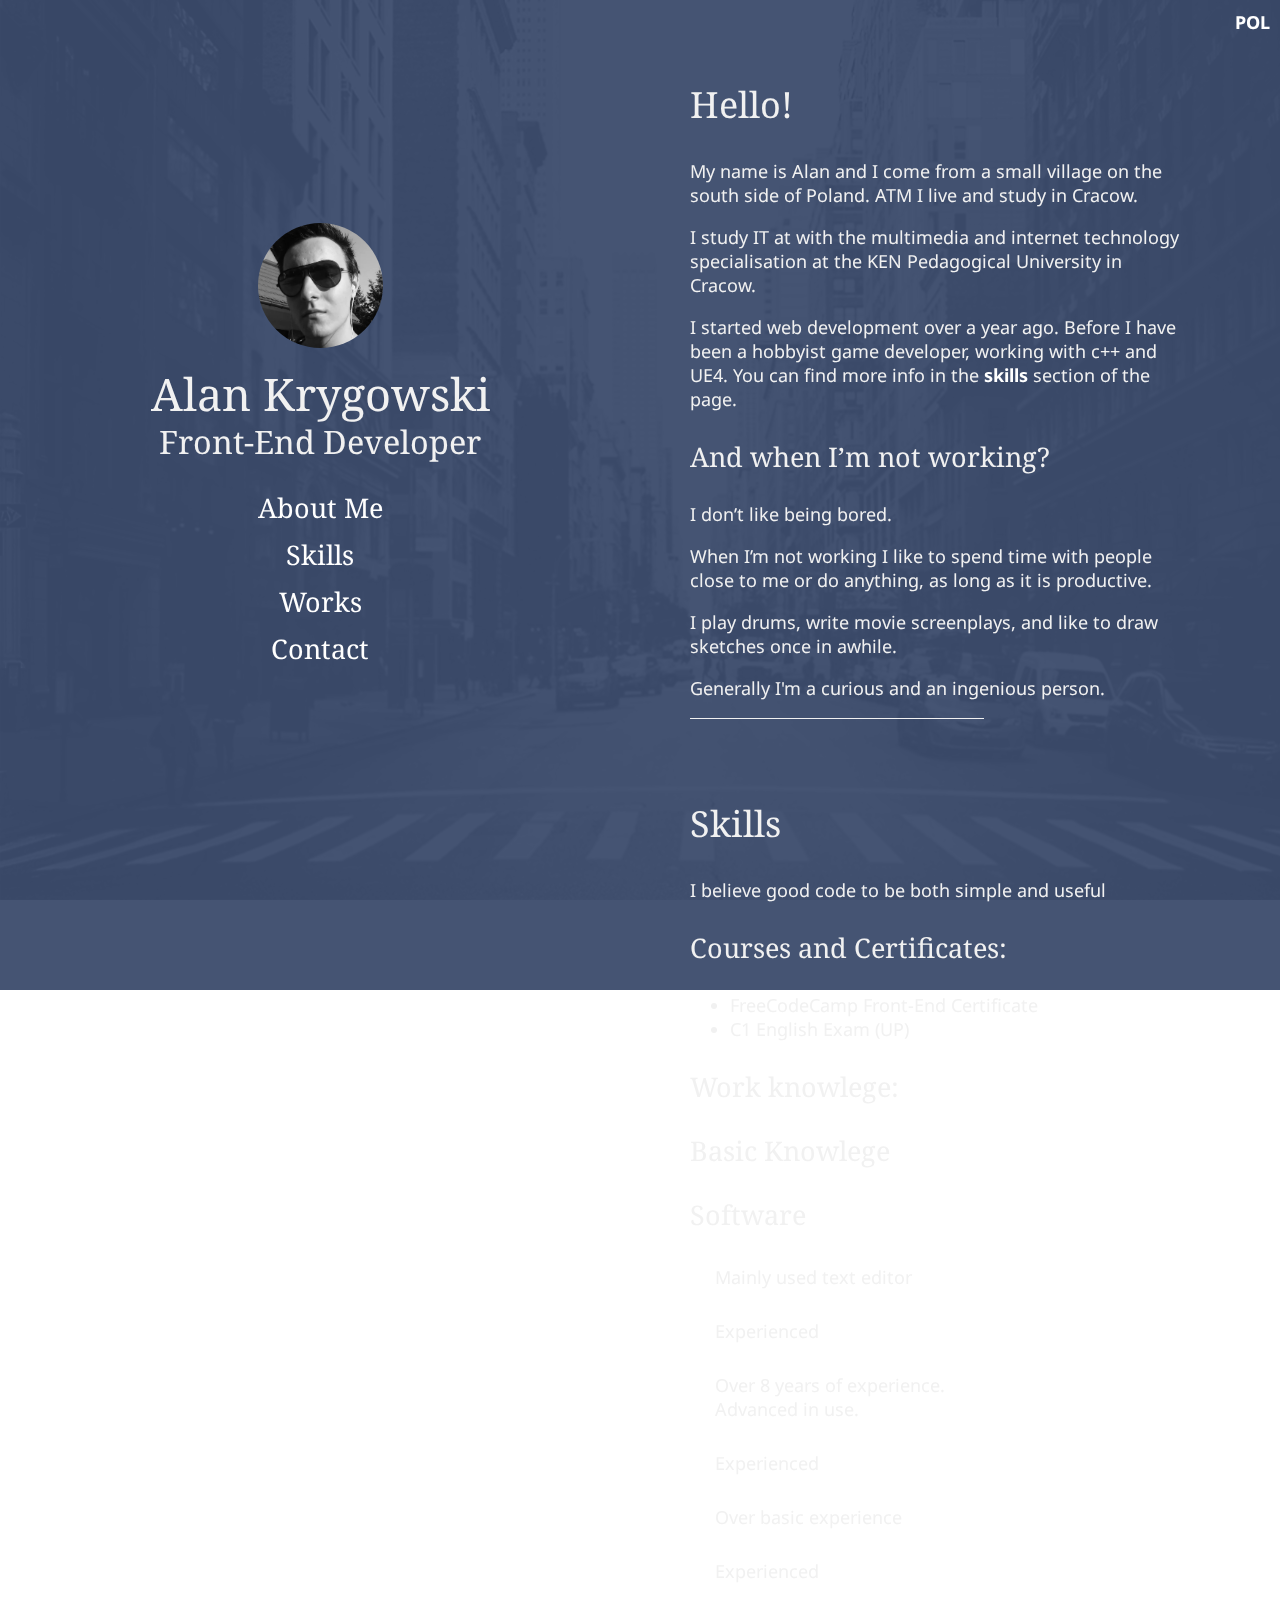
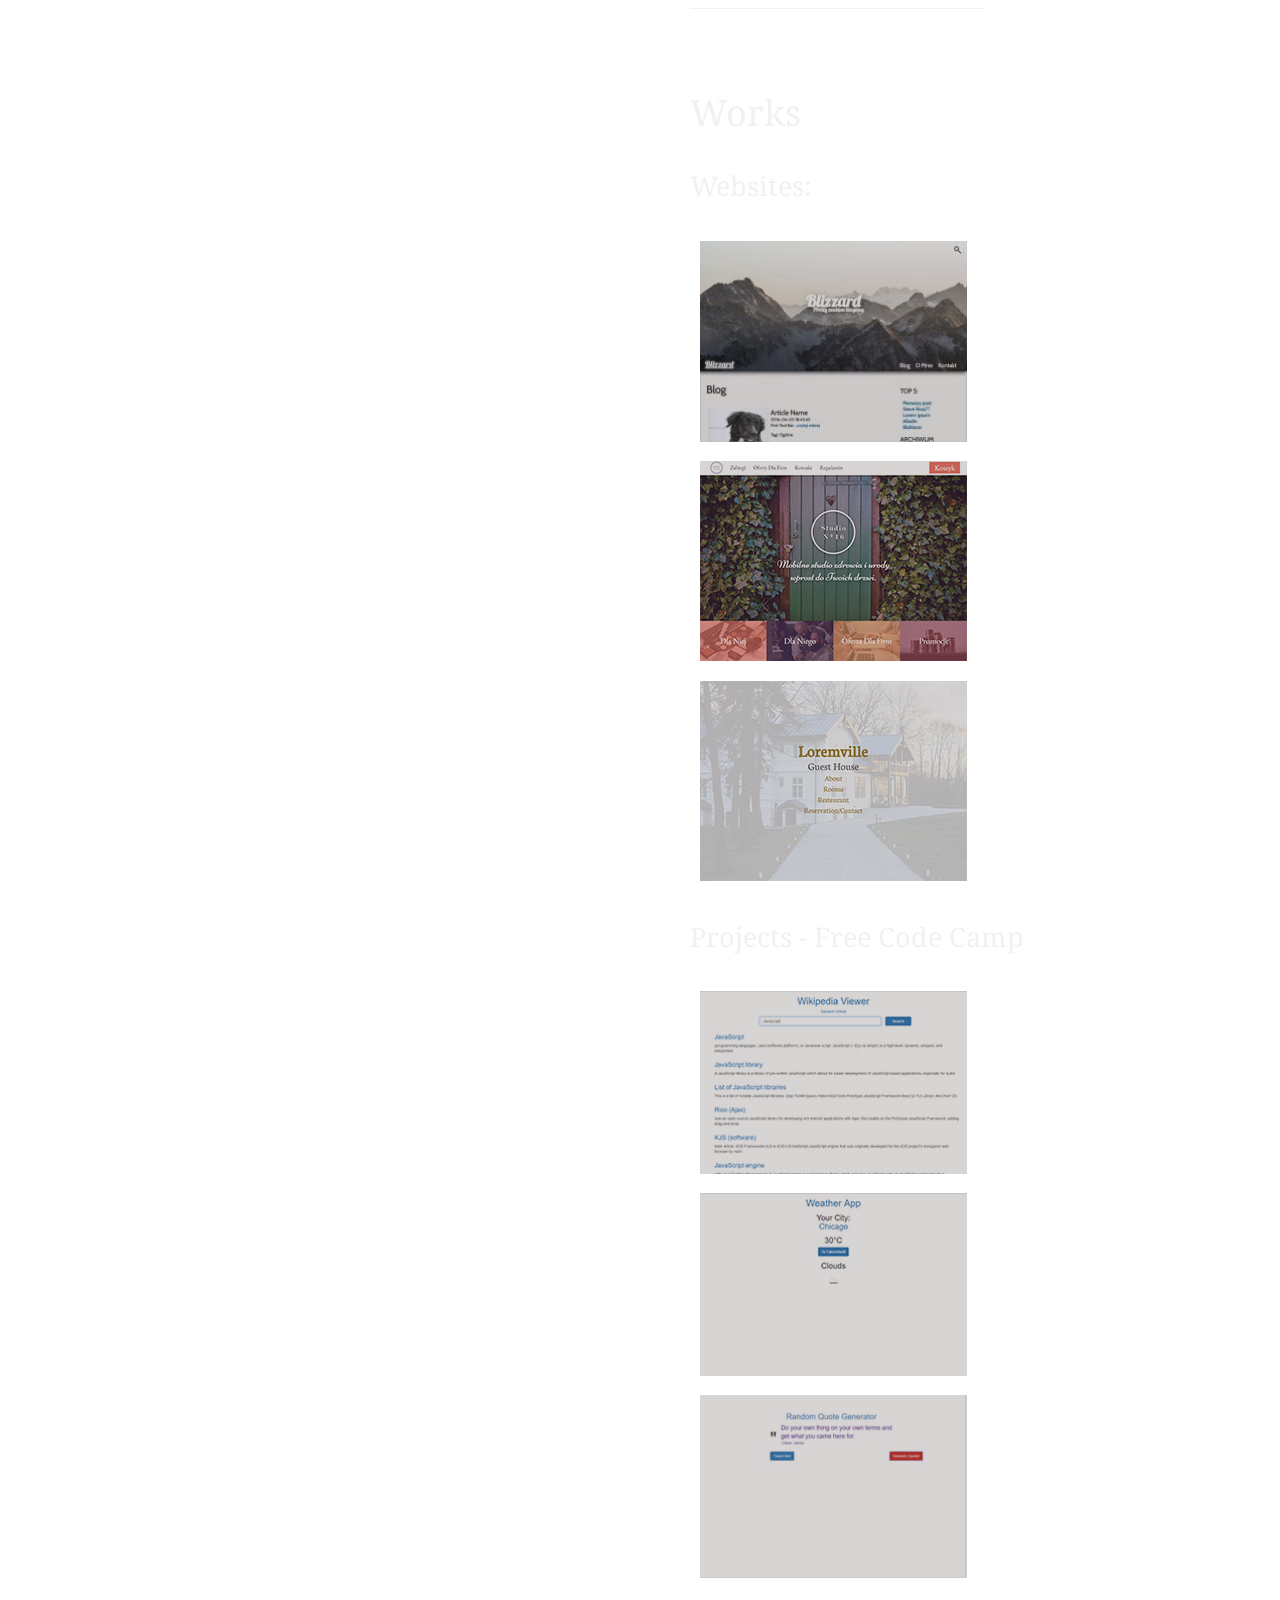
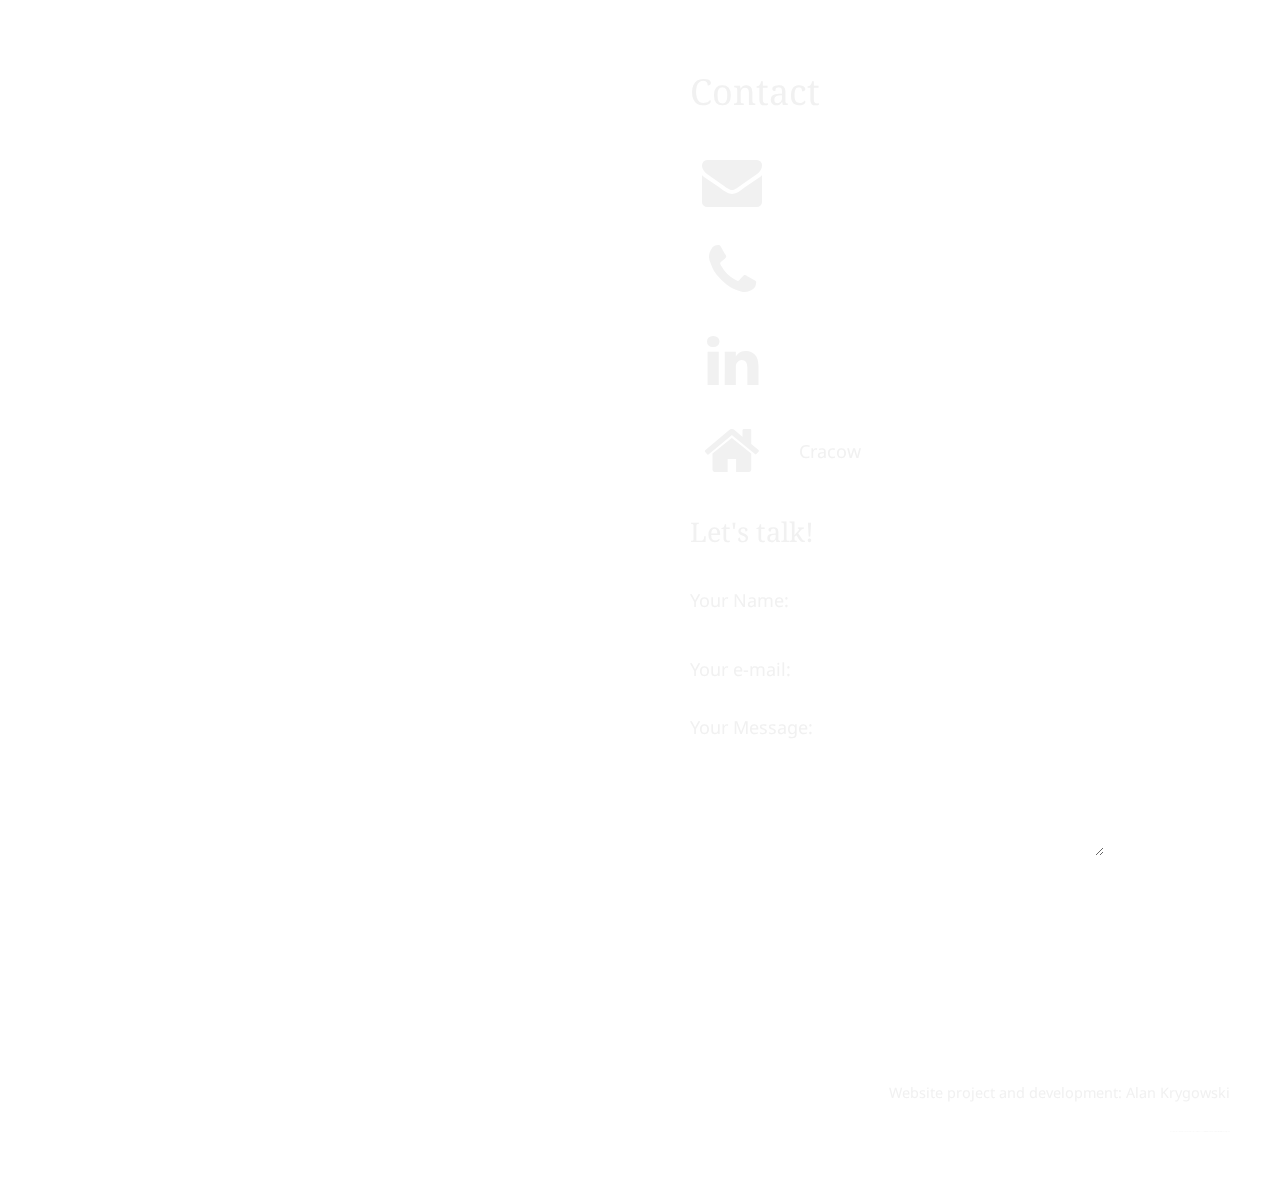
==== commit fce5d6d3: "Text edit" ====
--- a/index.html
+++ b/index.html
@@ -1,6 +1,7 @@
 <!doctype html>
 
 <html lang="en">
+
 <head>
     <meta charset="utf-8">
 
@@ -20,7 +21,27 @@
 
     <link href="https://fonts.googleapis.com/css?family=Noto+Sans:400,700|Noto+Serif&subset=latin-ext" rel="stylesheet">
 
-  <!--[if lt IE 9]>
+
+    <!-- Favicon: -->
+    <link rel="apple-touch-icon" sizes="57x57" href="favicon/apple-icon-57x57.png">
+    <link rel="apple-touch-icon" sizes="60x60" href="favicon/apple-icon-60x60.png">
+    <link rel="apple-touch-icon" sizes="72x72" href="favicon/apple-icon-72x72.png">
+    <link rel="apple-touch-icon" sizes="76x76" href="favicon/apple-icon-76x76.png">
+    <link rel="apple-touch-icon" sizes="114x114" href="favicon/apple-icon-114x114.png">
+    <link rel="apple-touch-icon" sizes="120x120" href="favicon/apple-icon-120x120.png">
+    <link rel="apple-touch-icon" sizes="144x144" href="favicon/apple-icon-144x144.png">
+    <link rel="apple-touch-icon" sizes="152x152" href="favicon/apple-icon-152x152.png">
+    <link rel="apple-touch-icon" sizes="180x180" href="favicon/apple-icon-180x180.png">
+    <link rel="icon" type="image/png" sizes="192x192"  href="favicon/android-icon-192x192.png">
+    <link rel="icon" type="image/png" sizes="32x32" href="favicon/favicon-32x32.png">
+    <link rel="icon" type="image/png" sizes="96x96" href="favicon/favicon-96x96.png">
+    <link rel="icon" type="image/png" sizes="16x16" href="favicon/favicon-16x16.png">
+    <link rel="manifest" href="favicon/manifest.json">
+    <meta name="msapplication-TileColor" content="#29344b">
+    <meta name="msapplication-TileImage" content="favicon/ms-icon-144x144.png">
+    <meta name="theme-color" content="#29344b">
+
+    <!--[if lt IE 9]>
     <script src="https://cdnjs.cloudflare.com/ajax/libs/html5shiv/3.7.3/html5shiv.js"></script>
   <![endif]-->
 </head>
@@ -42,45 +63,56 @@
                 <h1>Alan Krygowski</h1>
                 <h2>Front-End Developer</h2>
                 <div class="links">
-                    <h3><a href="#about-me">O mnie</a></h3>
-                    <h3><a href="#skills">Umiejętności</a></h3>
-                    <h3><a href="#works">Prace</a></h3>
-                    <h3><a href="#contact">Kontakt</a></h3>
+                    <h3><a href="#about-me">About Me</a></h3>
+                    <h3><a href="#skills">Skills</a></h3>
+                    <h3><a href="#works">Works</a></h3>
+                    <h3><a href="#contact">Contact</a></h3>
                 </div>
             </div>
         </header>
         <div class="main-window-panels" id="main-left-panel">
             <div class="inner-container">
                 <section id="about-me">
-                    <h2>Witam</h2>
+                    <h2>Hello!</h2>
                     <p>
-                        Nazywam się Alan i pochodzę z małej wsi na południu Polski. Aktualnie mieszkam i uczę się w Krakowie.
+                        My name is Alan and I come from a small village on the south side of Poland. ATM I live and study in Cracow.
+
                     </p>
                     <p>
-                        Studiuję informatykę ze specjalnością multimedia i technologie internetowe na Uniwersytecie Pedagogicznym im. KEN.
-                    </p>
-                    <br />
+                        I study IT at with the multimedia and internet technology specialisation at the KEN Pedagogical University in Cracow.
+                    </p>
+
                     <p>
-                        Web developmentem zajmuję się już od ponad roku. Wcześniej pracowałem hobbistycznie nad programowaniem w języku c++ do gier komputerowych. Więcej informacji w sekcji <a href="#skills">umiejętności.</a>
-                    </p>
-                    <br />
-                    <h3>A poza pracą?</h3>
-                    <p>Nie lubię się nudzić.</p>
-                    <p>
-                        Jeśli nie jestem zajęty pracą lubię spędzać czas z bliskimi lub robić cokolwiek, byle produktywnego.
-                    </p>
-                    <p>
-                        Gram na perkusji, hobbistycznie piszę scenariusze, czasem coś narysuje.
-                    </p>
-                    <p>
-                        Jestem osobą z natury ciekawską i pomysłową.
-                    </p>
-                    <div class="section-bottom-line"></div>
+                        I started web development over a year ago. Before I have been a hobbyist game developer, working with c++ and UE4. You can find more info in the <a href="#skills">skills</a> section of the page.
+
+                        <h3>And when I’m not working?
+</h3>
+                        <p>I don’t like being bored.</p>
+                        <p>
+                            When I’m not working I like to spend time with people close to me or do anything, as long as it is productive.
+                        </p>
+                        <p>
+                            I play drums, write movie screenplays, and like to draw sketches once in awhile.
+                        </p>
+                        <p>
+                            Generally I'm a curious and an ingenious person.
+                        </p>
+                        <div class="section-bottom-line"></div>
                 </section>
                 <section id="skills">
 
-                    <h2>Umiejętności</h2>
-                    <p>W pracy cenię sobie minimalizm i przejrzystość kodu. </p>
+                    <h2>Skills</h2>
+                    <p>I believe good code to be both simple and useful
+                    </p>
+                    <h3>Courses and Certificates:</h3>
+                    <ul>
+                        <li>
+                            FreeCodeCamp Front-End Certificate
+                        </li>
+                        <li>
+                            C1 English Exam (UP)
+                        </li>
+                    </ul>
                     <h3>Work knowlege:</h3>
                     <p class="icons">
                         <i class="devicon-html5-plain" title="HTML5"></i>
@@ -93,24 +125,24 @@
                     </p>
                     <h3>Basic Knowlege</h3>
                     <p class="icons">
-                        <i class="devicon-php-plain" title="Php5" ></i>
+                        <i class="devicon-php-plain" title="Php5"></i>
                         <i class="devicon-mysql-plain" title="MySQL"></i>
                         <i class="devicon-wordpress-plain" title="WordPress"></i>
                         <i class="devicon-python-plain" title="Python"></i>
                         <i class="devicon-git-plain" title="Git"></i>
-                         <i class="devicon-c-plain" title="C"></i>
-                         <i class="devicon-cplusplus-plain" title="C++"></i>
-                         <i class="devicon-java-plain" title="Java"></i>
+                        <i class="devicon-c-plain" title="C"></i>
+                        <i class="devicon-cplusplus-plain" title="C++"></i>
+                        <i class="devicon-java-plain" title="Java"></i>
                     </p>
                     <h3>Software</h3>
                     <div class="icons-software">
 
                         <div class="icon-text-box flex-vert-center">
                             <div class="icon-text-box-left">
-                                 <i class="devicon-atom-original" title="Atom"></i>
-                            </div>
-                            <div class="icon-text-box-right">
-                                <p>Głównie używany edytor tekstowy</p>
+                                <i class="devicon-atom-original" title="Atom"></i>
+                            </div>
+                            <div class="icon-text-box-right">
+                                <p>Mainly used text editor</p>
                             </div>
                         </div>
 
@@ -119,7 +151,7 @@
                                 <i class="devicon-github-plain" title="Github Desktop"></i>
                             </div>
                             <div class="icon-text-box-right">
-                                <p>Dobra znajomość</p>
+                                <p>Experienced</p>
                             </div>
                         </div>
                         <div class="icon-text-box flex-vert-center">
@@ -127,7 +159,7 @@
                                 <i class="devicon-photoshop-plain" title="Adobe Photoshop"></i>
                             </div>
                             <div class="icon-text-box-right">
-                                <p>Ponad 8 lat doświadczenia. Biegły w uzytkowaniu.</p>
+                                <p>Over 8 years of experience. Advanced in use.</p>
                             </div>
                         </div>
 
@@ -137,25 +169,25 @@
                                 <i class="devicon-gimp-plain" title="Gimp"></i>
                             </div>
                             <div class="icon-text-box-right">
-                                <p>Dobra znajomość</p>
-                            </div>
-                        </div>
-
-                        <div class="icon-text-box flex-vert-center">
-                            <div class="icon-text-box-left">
-                                 <i class="devicon-inkscape-plain" title="Inkscape"></i>
-                            </div>
-                            <div class="icon-text-box-right">
-                                <p>Ponad podstawowa znajomość</p>
-                            </div>
-                        </div>
-
-                        <div class="icon-text-box flex-vert-center">
-                            <div class="icon-text-box-left">
-                                 <i class="devicon-illustrator-plain" title="Adobe Illustrator"></i>
-                            </div>
-                            <div class="icon-text-box-right">
-                                <p>Podstawowa znajomość</p>
+                                <p>Experienced</p>
+                            </div>
+                        </div>
+
+                        <div class="icon-text-box flex-vert-center">
+                            <div class="icon-text-box-left">
+                                <i class="devicon-inkscape-plain" title="Inkscape"></i>
+                            </div>
+                            <div class="icon-text-box-right">
+                                <p>Over basic experience</p>
+                            </div>
+                        </div>
+
+                        <div class="icon-text-box flex-vert-center">
+                            <div class="icon-text-box-left">
+                                <i class="devicon-illustrator-plain" title="Adobe Illustrator"></i>
+                            </div>
+                            <div class="icon-text-box-right">
+                                <p>Experienced</p>
                             </div>
                         </div>
                     </div>
@@ -164,20 +196,20 @@
 
 
                 <section id="works">
-                    <h2>Prace</h2>
-                    <h3>Strony Internetowe:</h3>
+                    <h2>Works</h2>
+                    <h3>Websites:</h3>
                     <div class="works-gallery">
-                        <figure class="tint" onClick="sideScreen('blizz')">
+                        <figure class="tint" onClick="sideScreen('blizz', 0)">
                             <img src="img/works/blizz-ipad-small.JPG" height="200" width="267" alt="Website thumbnail image">
                         </figure>
-                        <figure class="tint" onClick="sideScreen('mbs16')">
+                        <figure class="tint" onClick="sideScreen('mbs16', 0)">
                             <img src="img/works/mbs16-ipad-small.jpg" height="200" width="267" alt="Website thumbnail image">
                         </figure>
-                        <figure class="tint" onClick="sideScreen('lorem')">
+                        <figure class="tint" onClick="sideScreen('lorem', 0)">
                             <img src="img/works/lorem-ipad-small.jpg" height="200" width="267" alt="Website thumbnail image">
                         </figure>
                     </div>
-                    <h3>Projekty - Free Code Camp </h3>
+                    <h3>Projects - Free Code Camp </h3>
                     <div class="works-gallery">
                         <a href="http://codepen.io/aln447/full/QEZVZY/" target="_blank" title="Hyperlink to the Wikipedia search app">
                             <figure class="tint">
@@ -197,11 +229,11 @@
                     </div>
                 </section>
                 <section id="contact">
-                    <h2>Kontakt</h2>
+                    <h2>Contact</h2>
                     <div class="icons-contact">
                         <div class="icon-text-box flex-vert-center">
                             <div class="icon-text-box-left">
-                                 <i class="icon-mail-alt"></i>
+                                <i class="icon-mail-alt"></i>
                             </div>
                             <div class="icon-text-box-right">
                                 <p><a href="mailto:aln447@gmail.com">aln447@gmail.com</a></p>
@@ -209,7 +241,7 @@
                         </div>
                         <div class="icon-text-box flex-vert-center">
                             <div class="icon-text-box-left">
-                                 <i class="icon-phone"></i>
+                                <i class="icon-phone"></i>
                             </div>
                             <div class="icon-text-box-right">
                                 <p><a href="tel:+48505906315">505906315</a></p>
@@ -217,7 +249,7 @@
                         </div>
                         <div class="icon-text-box flex-vert-center">
                             <div class="icon-text-box-left">
-                                 <i class="icon-linkedin"></i>
+                                <i class="icon-linkedin"></i>
                             </div>
                             <div class="icon-text-box-right">
                                 <p><a href="https://www.linkedin.com/in/alan-krygowski-39789a126">Alan Krygowski</a></p>
@@ -225,52 +257,72 @@
                         </div>
                         <div class="icon-text-box flex-vert-center">
                             <div class="icon-text-box-left">
-                                 <i class="icon-home"></i>
-                            </div>
-                            <div class="icon-text-box-right">
-                                <p>Kraków</p>
+                                <i class="icon-home"></i>
+                            </div>
+                            <div class="icon-text-box-right">
+                                <p>Cracow</p>
                             </div>
                         </div>
                     </div>
-                    <h3>Napisz Do Mnie</h3>
+                    <h3>Let's talk!</h3>
                     <form action="https://formspree.io/aln447@gmail.com" method="POST" id="contact-form">
-                        <p><label for="name">Twoje imię:</label><input type="text" name="name" id="contact-name" placeholder="Alejandro Jodorowsky" required ></p>
-                        <p><label for="name">Twój e-mail:</label><input type="email" name="_replyto"  id="contact-mail" placeholder="a.jodorowsky44@example.com" required ></p>
-                        <p><label for="name">Twoja wiadomośc:</label><textarea name="message" rows="5"  id="contact-message" placeholder="Witam. Piszę w sprawie....." required ></textarea></p>
-                        <p><a href='javascript:void(0)' id="contact-submit">Wyślij</a></p>
+                        <p>
+                            <label for="name">Your Name:</label>
+                            <input type="text" name="name" id="contact-name" placeholder="Alejandro Jodorowsky" required>
+                        </p>
+                        <p>
+                            <label for="name">Your e-mail:</label>
+                            <input type="email" name="_replyto" id="contact-mail" placeholder="a.jodorowsky44@example.com" required>
+                        </p>
+                        <p>
+                            <label for="name">Your Message:</label>
+                            <textarea name="message" rows="5" id="contact-message" placeholder="Hi! I'm writing about..." required></textarea>
+                        </p>
+                        <p><a href='javascript:void(0)' id="contact-submit">Send!</a></p>
                     </form>
                 </section>
                 <footer>
-                    <p>Projekt i wykonanie strony: Alan Krygowski</p>
+                    <p>Website project and development: Alan Krygowski</p>
                     <p><small>Przepraszam za typowo hipsterskie portfolio. Nigdy nawet nie byłem w Nowym Jorku</small></p>
                 </footer>
             </div>
         </div>
-    </div> <!--MAIN PANEL END -->
+    </div>
+    <!--MAIN PANEL END -->
     <div id="side-panel" class="flex-vert-center right-padding">
         <div id="side-panel-inner-container" class="flex-vert-center">
-            <div id="side-panel-close" class="flex-vert-center" >
+            <div id="side-panel-close" class="flex-vert-center">
                 <i class="icon-left-big"></i>
             </div>
             <div id="side-panel-image-box">
                 <img src="" id="ipad-img" alt="Image of the website on an ipad size display">
-                <img src="" id="iphone-img"  class="right-padding" alt="Image of the website on an iphone size display">
+                <img src="" id="iphone-img" class="right-padding" alt="Image of the website on an iphone size display">
             </div>
             <div id="side-panel-text-box">
                 <div id="text-box-inner-container" class="right-padding">
                     <h2 id="work-title"></h2>
                     <div id="work-description"></div>
-                    <h3>Technologie:</h3>
+                    <h3>Technologies:</h3>
                     <ul id="work-technologies">
                     </ul>
-                    <h3><a id="work-site" href="#">Link do strony</a></h3>
+                    <h3><a id="work-site" href="#">Visit Page</a></h3>
                 </div>
             </div>
         </div>
     </div>
+    <div id="lang-link">
+        <a href="pl.html">POL</a>
+    </div>
+    <nav id="mobile-nav-bar">
+        <div class="mobile-nav-link"><a href="#about-me">About Me</a></div>
+        <div class="mobile-nav-link"><a href="#skills">Skills</a></div>
+        <div class="mobile-nav-link"><a href="#works">Works</a></div>
+        <div class="mobile-nav-link"><a href="#contact">Contact</a></div>
+    </nav>
     <script src="scripts/jquery.js"></script>
     <script src="scripts/script.js"></script>
 
 
 </body>
+
 </html>
--- a/css/style.css
+++ b/css/style.css
@@ -25,7 +25,7 @@
   position: fixed;
   width: 110%;
   height: 110%;
-  top: 0px;
+  bottom: 0px;
   left: 0px;
 }
 
@@ -36,7 +36,7 @@
 }
 
 #bg-tint {
-  opacity: 0.85;
+  opacity: 0.95;
   z-index: 8;
 }
 
@@ -49,27 +49,57 @@
 }
 
 #about-me-tint {
-  background: #29344b;
+  background: #3b4b6c;
   z-index: 30;
   opacity: 1;
 }
 
 #skills-tint {
-  background: #26362d;
+  background: #3b5446;
   z-index: 31;
   opacity: 0;
 }
 
 #works-tint {
-  background: #362626;
+  background: #543b3b;
   z-index: 32;
   opacity: 0;
 }
 
 #contact-tint {
-  background: #263633;
+  background: #3b544f;
   z-index: 33;
   opacity: 0;
+}
+
+#lang-link {
+  position: absolute;
+  top: 0;
+  right: 0;
+  z-index: 5555;
+  padding: 10px;
+}
+
+#mobile-nav-bar {
+  display: none;
+  position: fixed;
+  bottom: 0;
+  background: #29344b;
+  padding-top: 5px;
+  height: 35px;
+  width: 100%;
+  z-index: 999;
+}
+
+#mobile-nav-bar .mobile-nav-link {
+  float: left;
+  width: 25%;
+  text-align: center;
+}
+
+#mobile-nav-bar .mobile-nav-link a {
+  font-weight: normal;
+  font-size: 80%;
 }
 
 /*--------------------------*    GLOBALLY USED EFFECTS
@@ -120,12 +150,7 @@
 }
 
 p {
-  text-align: justify;
-  -moz-text-align-last: left;
-  /* Code for Firefox */
-  -webkit-text-align-last: left;
-  /* Code for Firefox */
-  text-align-last: left;
+  text-align: left;
 }
 
 /*==========================*       MAIN WEBSITE PANEL
@@ -165,7 +190,7 @@
 }
 
 #main-right-panel h1 {
-  margin-bottom: -10px;
+  margin-bottom: -5px;
   margin-top: 10px;
 }
 
@@ -471,6 +496,9 @@
   #main-right-panel h2 {
     font-size: 100%;
   }
+  #mobile-nav-bar {
+    display: block;
+  }
   section {
     padding-right: 0;
   }
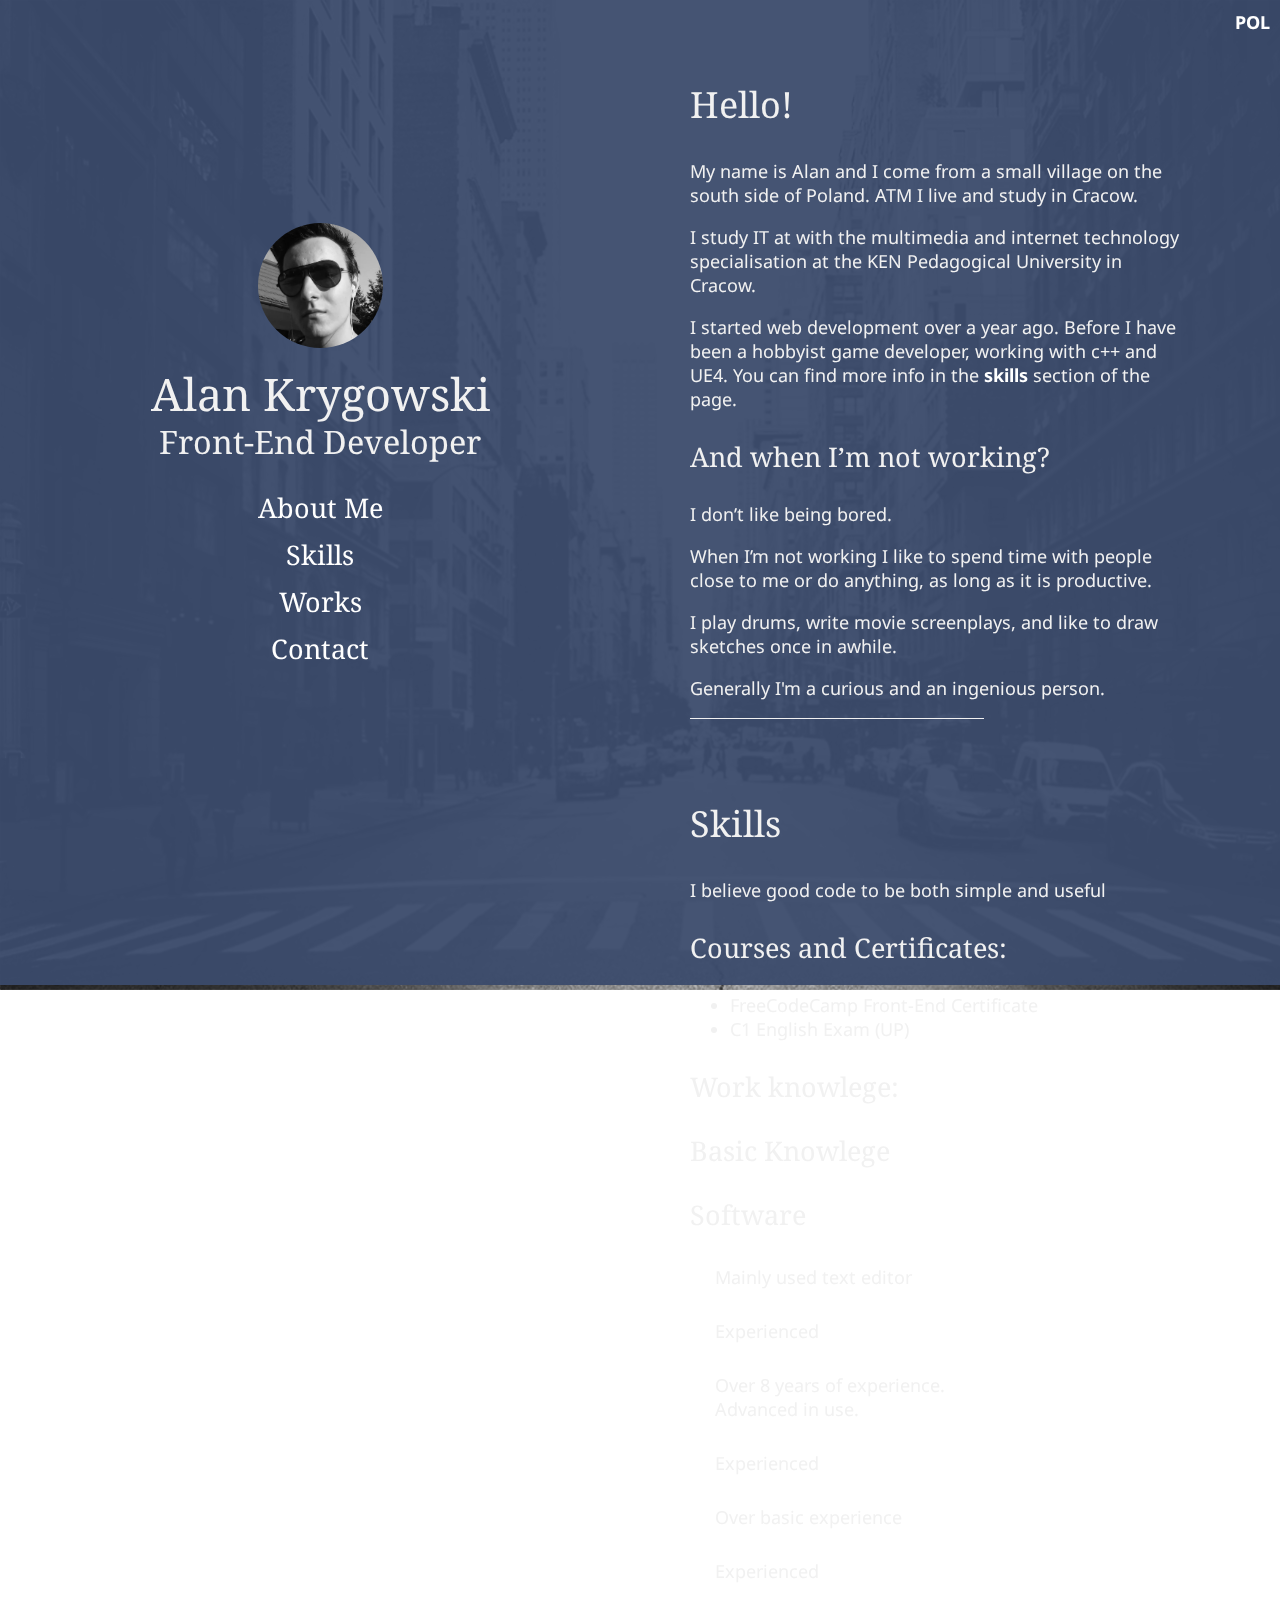
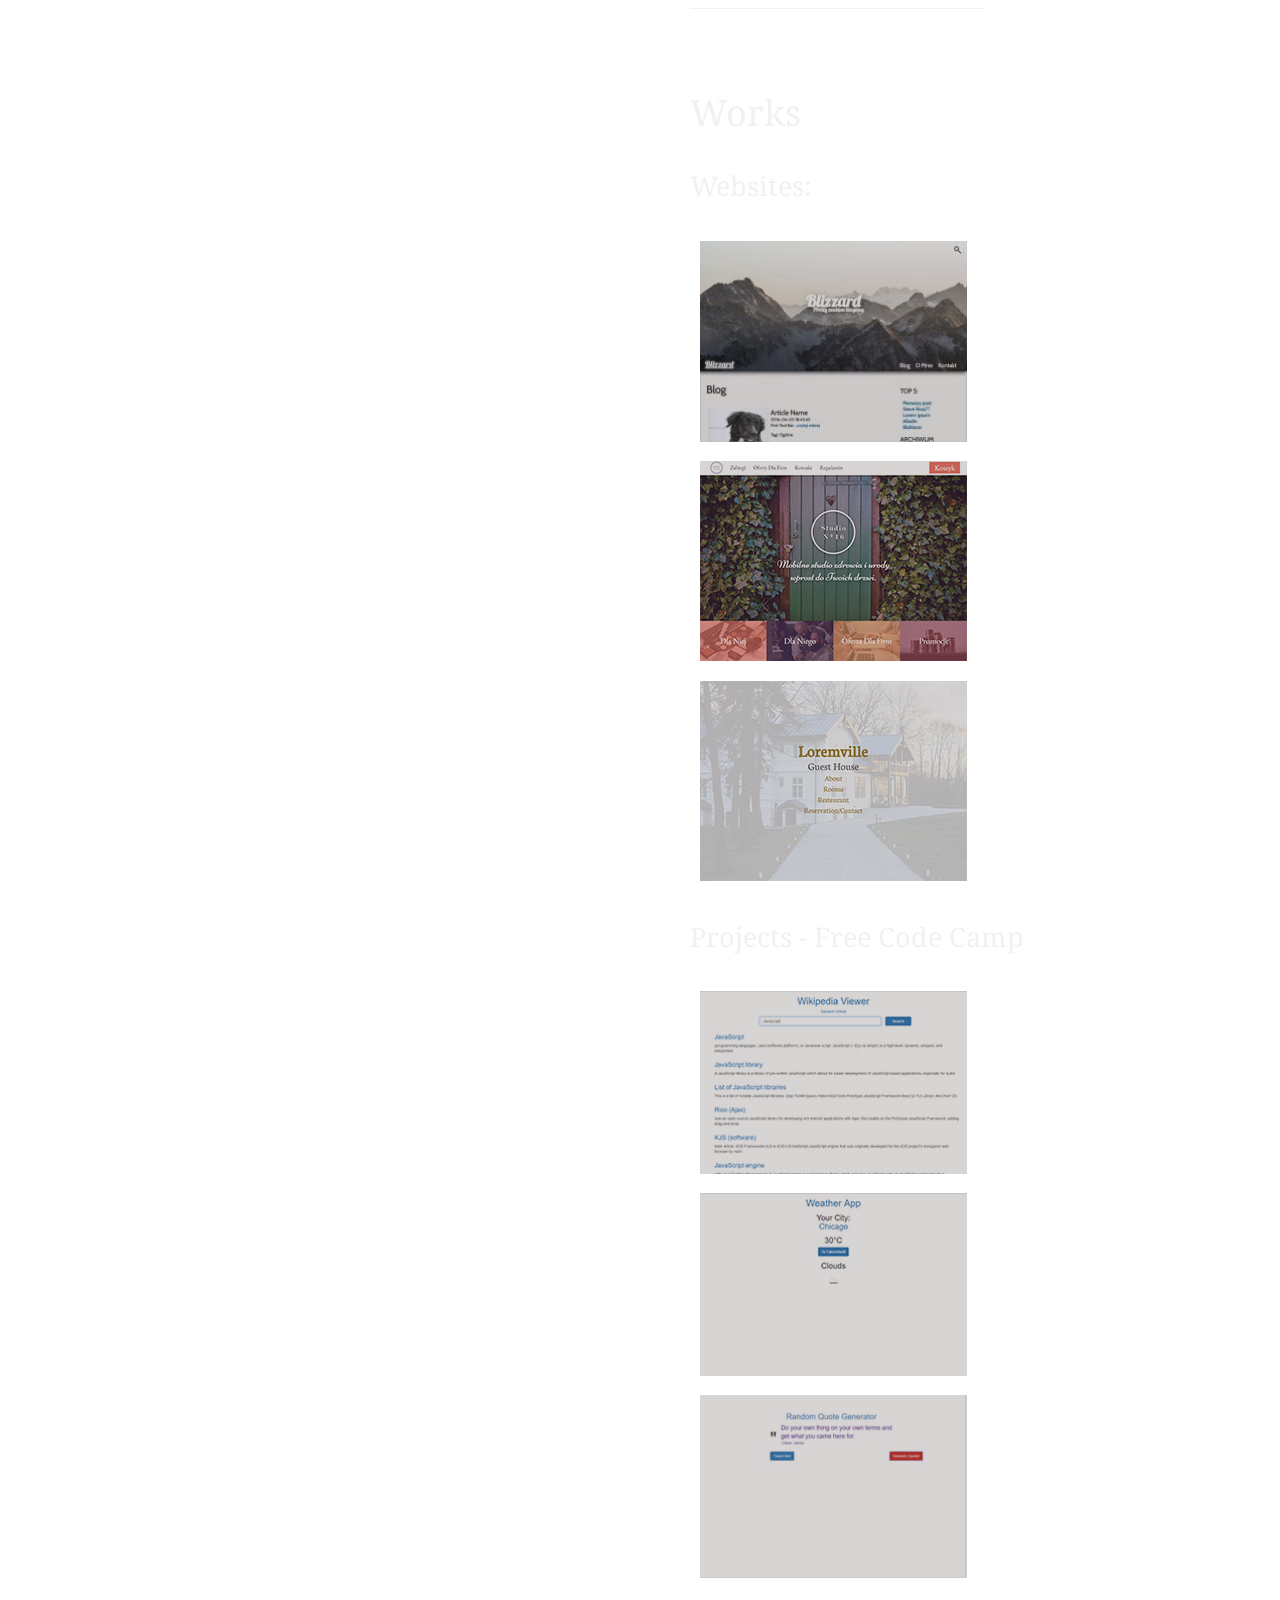
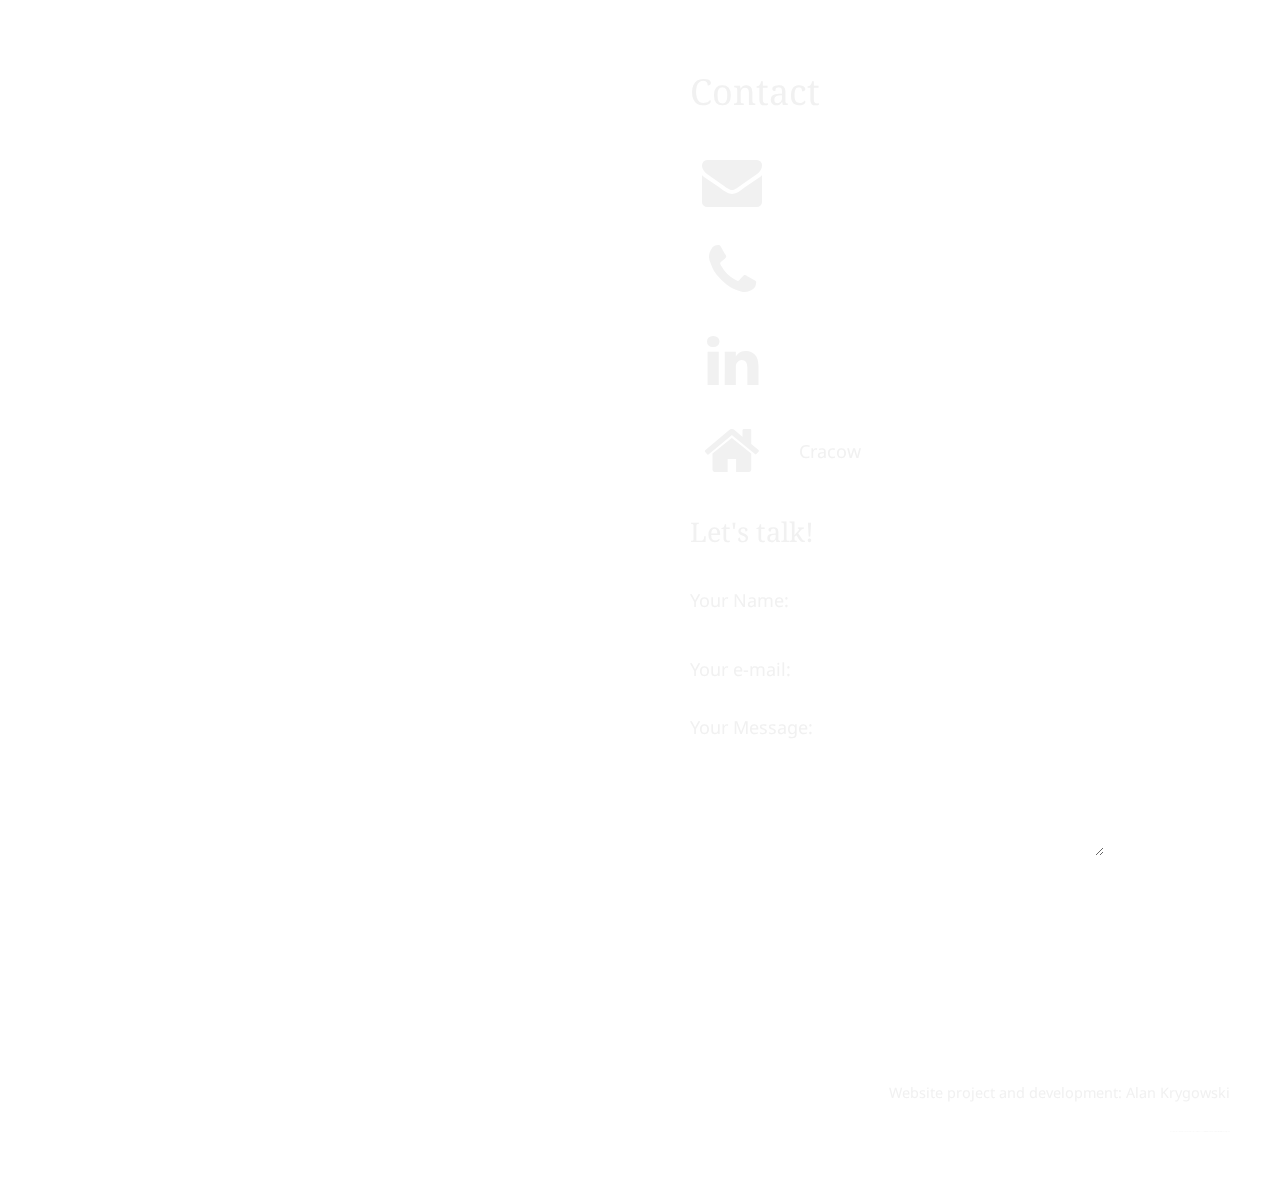
==== commit e68a749e: "thumb add" ====
--- a/index.html
+++ b/index.html
@@ -9,6 +9,7 @@
     <meta name="description" content="Front End Developer Portfolio">
     <meta name="author" content="Alan Krygowski">
     <meta name="viewport" content="width=device-width, initial-scale=1">
+    <meta property="og:image" content="img/website-thumbnail.jpg">
 
     <link rel="stylesheet" href="css/normalize.css">
     <link rel="stylesheet" href="css/style.css">
--- a/css/style.css
+++ b/css/style.css
@@ -25,8 +25,9 @@
   position: fixed;
   width: 110%;
   height: 110%;
-  bottom: 0px;
+  top: 0px;
   left: 0px;
+  transition: height 1s;
 }
 
 #bg-image {
@@ -44,7 +45,7 @@
   width: 110%;
   height: 110%;
   position: fixed;
-  top: 0;
+  top: -5px;
   left: 0;
 }
 
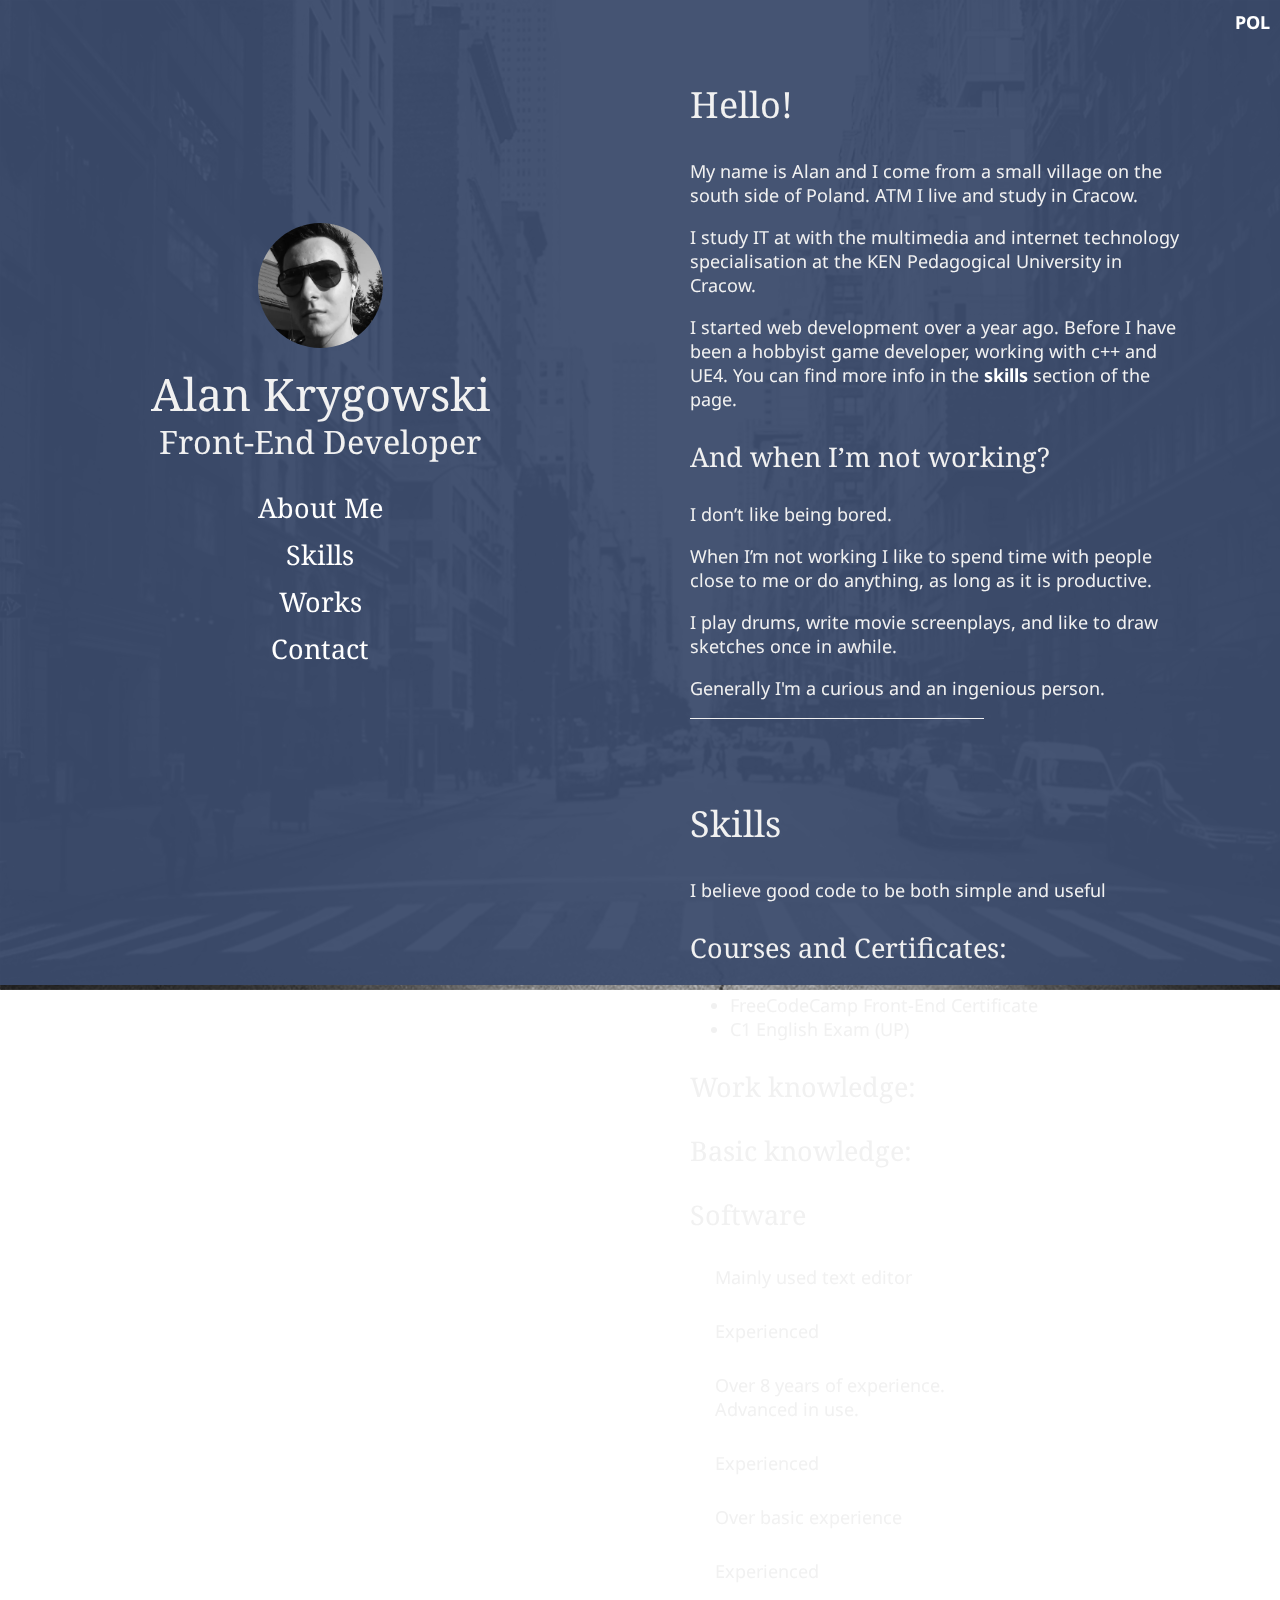
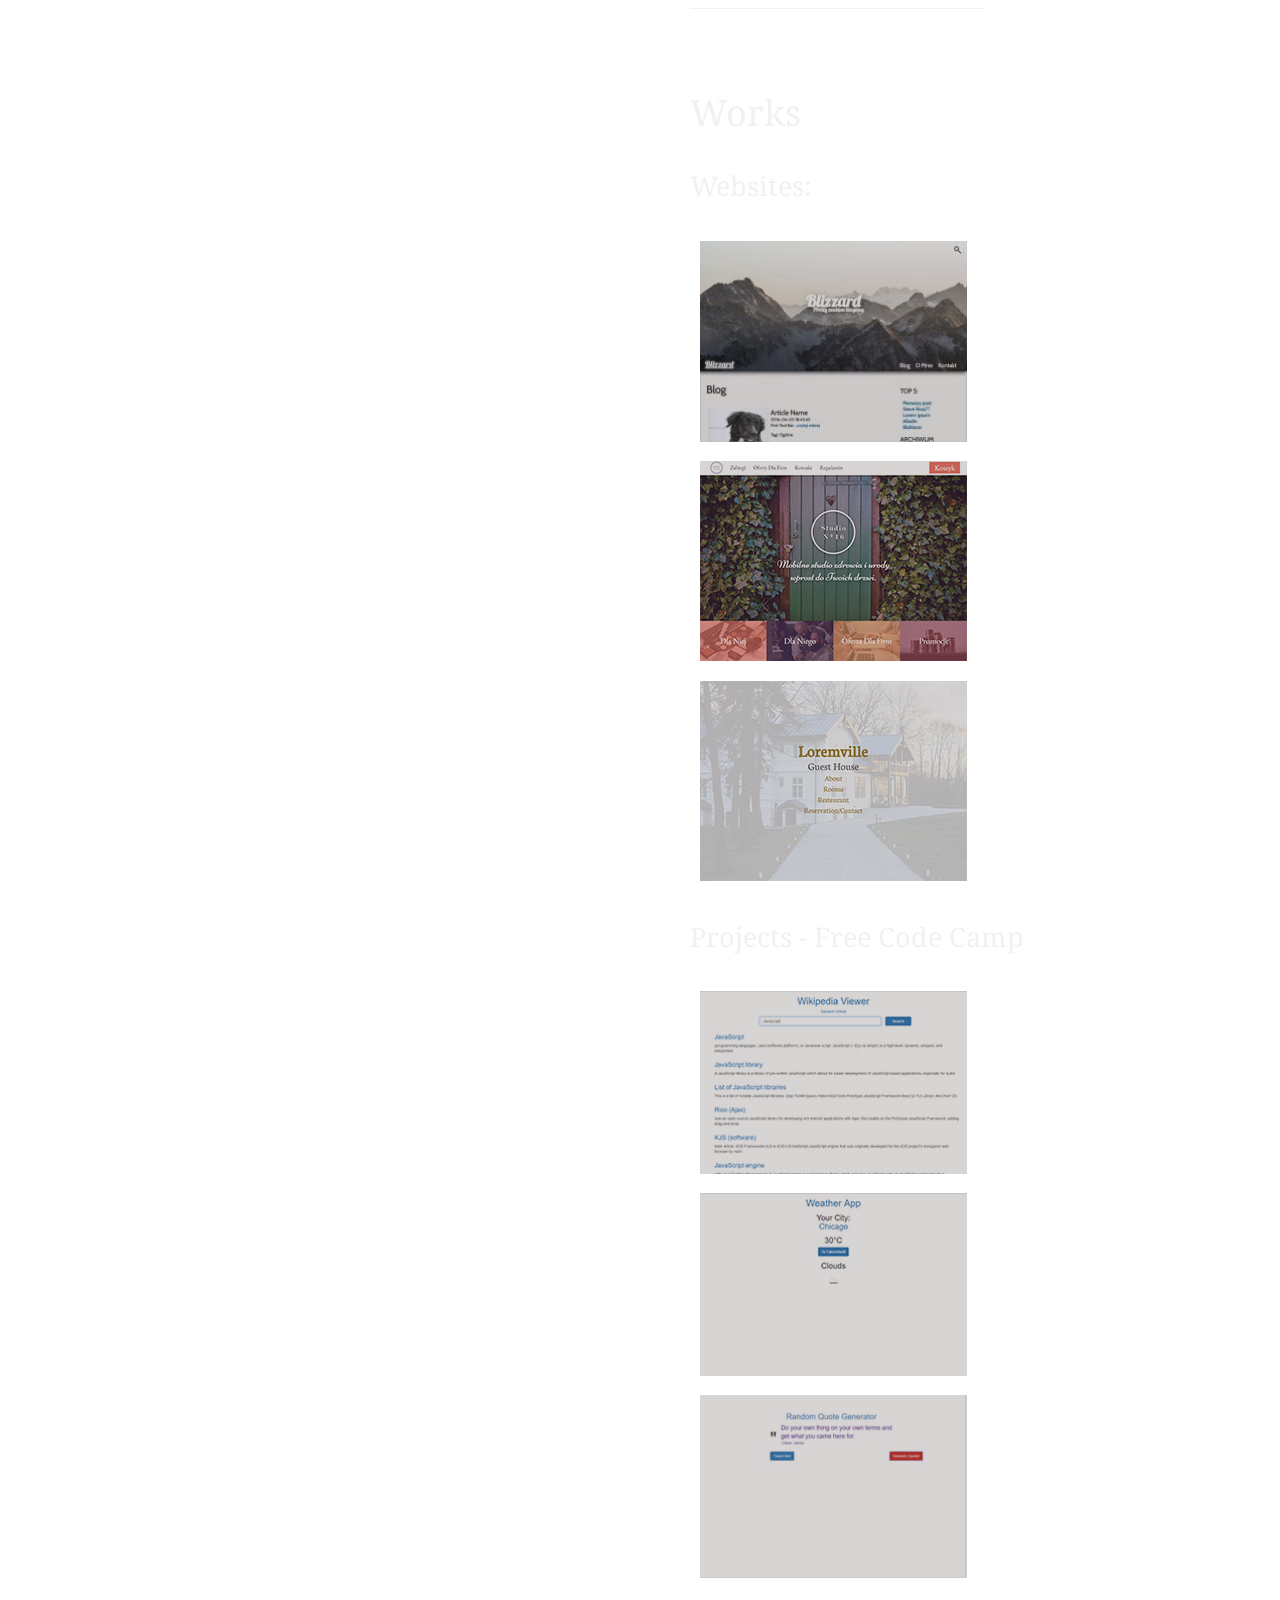
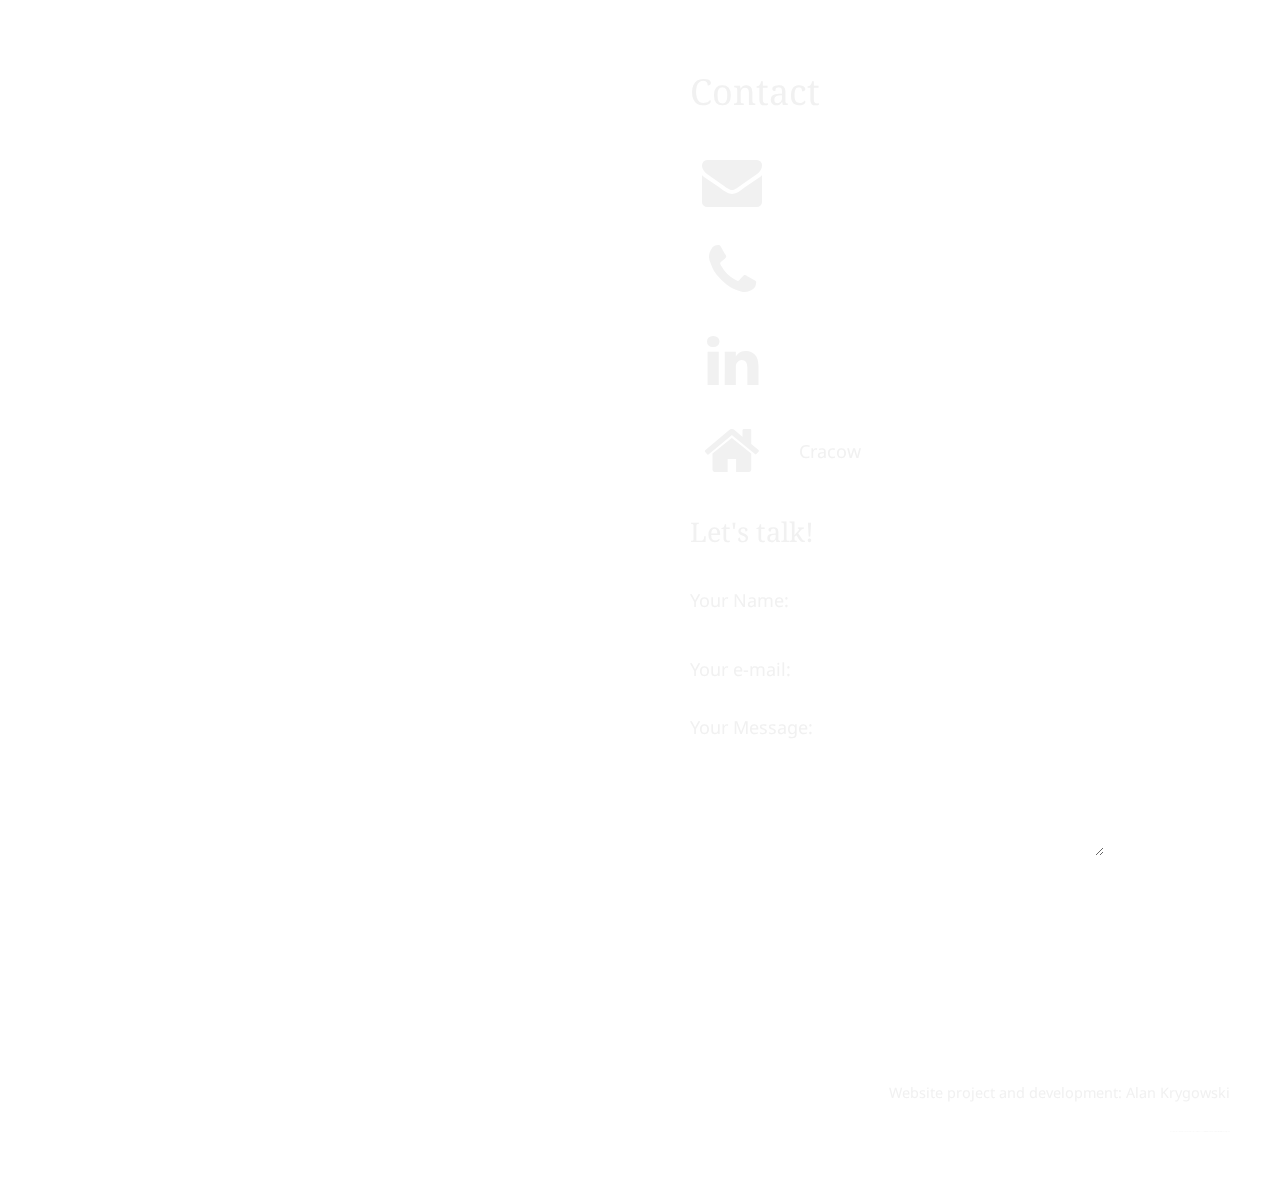
==== commit bfe0bca2: "text tweaks" ====
--- a/index.html
+++ b/index.html
@@ -114,7 +114,7 @@
                             C1 English Exam (UP)
                         </li>
                     </ul>
-                    <h3>Work knowlege:</h3>
+                    <h3>Work knowledge:</h3>
                     <p class="icons">
                         <i class="devicon-html5-plain" title="HTML5"></i>
                         <i class="devicon-css3-plain" title="CSS3"></i>
@@ -124,7 +124,7 @@
                         <i class="devicon-less-plain-wordmark" title="Less"></i>
                         <i class="devicon-bootstrap-plain" title="Bootstrap"></i>
                     </p>
-                    <h3>Basic Knowlege</h3>
+                    <h3>Basic knowledge:</h3>
                     <p class="icons">
                         <i class="devicon-php-plain" title="Php5"></i>
                         <i class="devicon-mysql-plain" title="MySQL"></i>
@@ -323,6 +323,16 @@
     <script src="scripts/jquery.js"></script>
     <script src="scripts/script.js"></script>
 
+    <script>
+      (function(i,s,o,g,r,a,m){i['GoogleAnalyticsObject']=r;i[r]=i[r]||function(){
+      (i[r].q=i[r].q||[]).push(arguments)},i[r].l=1*new Date();a=s.createElement(o),
+      m=s.getElementsByTagName(o)[0];a.async=1;a.src=g;m.parentNode.insertBefore(a,m)
+      })(window,document,'script','https://www.google-analytics.com/analytics.js','ga');
+
+      ga('create', 'UA-84502159-1', 'auto');
+      ga('send', 'pageview');
+
+    </script>
 
 </body>
 
